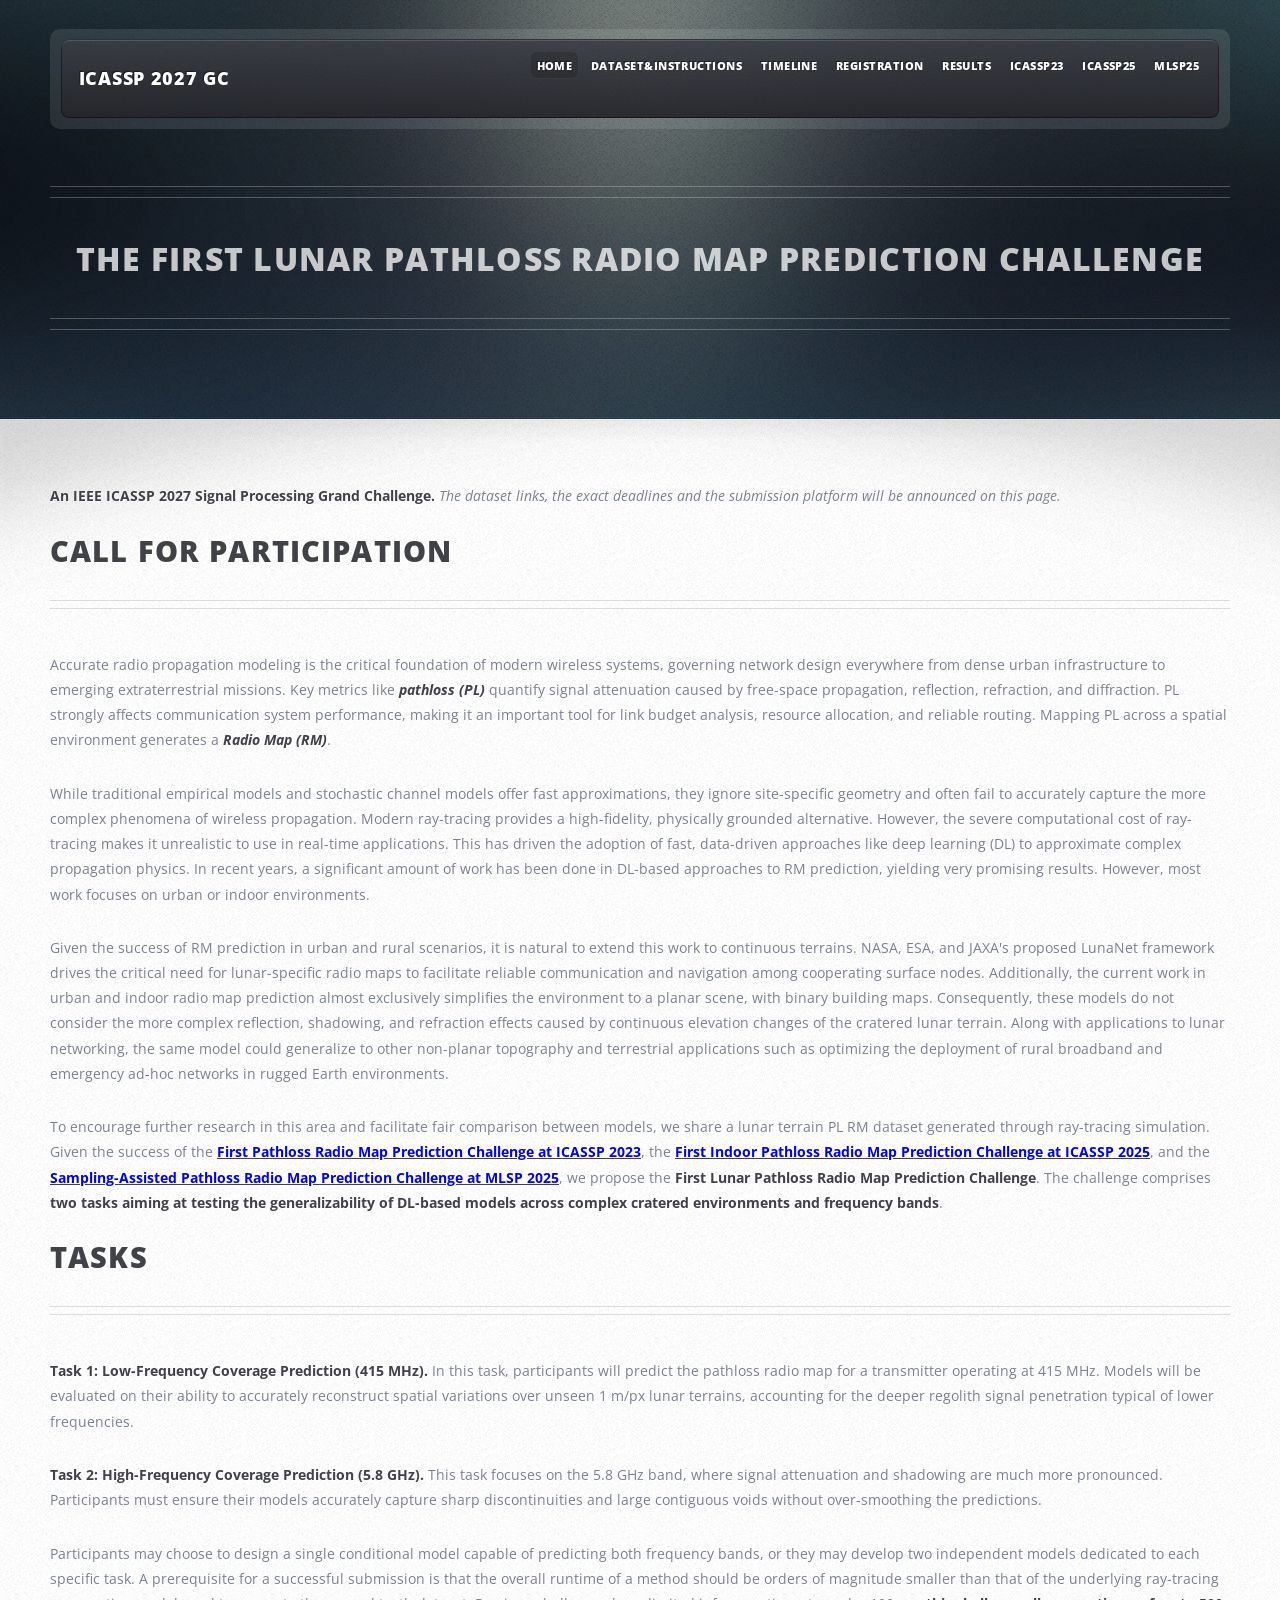
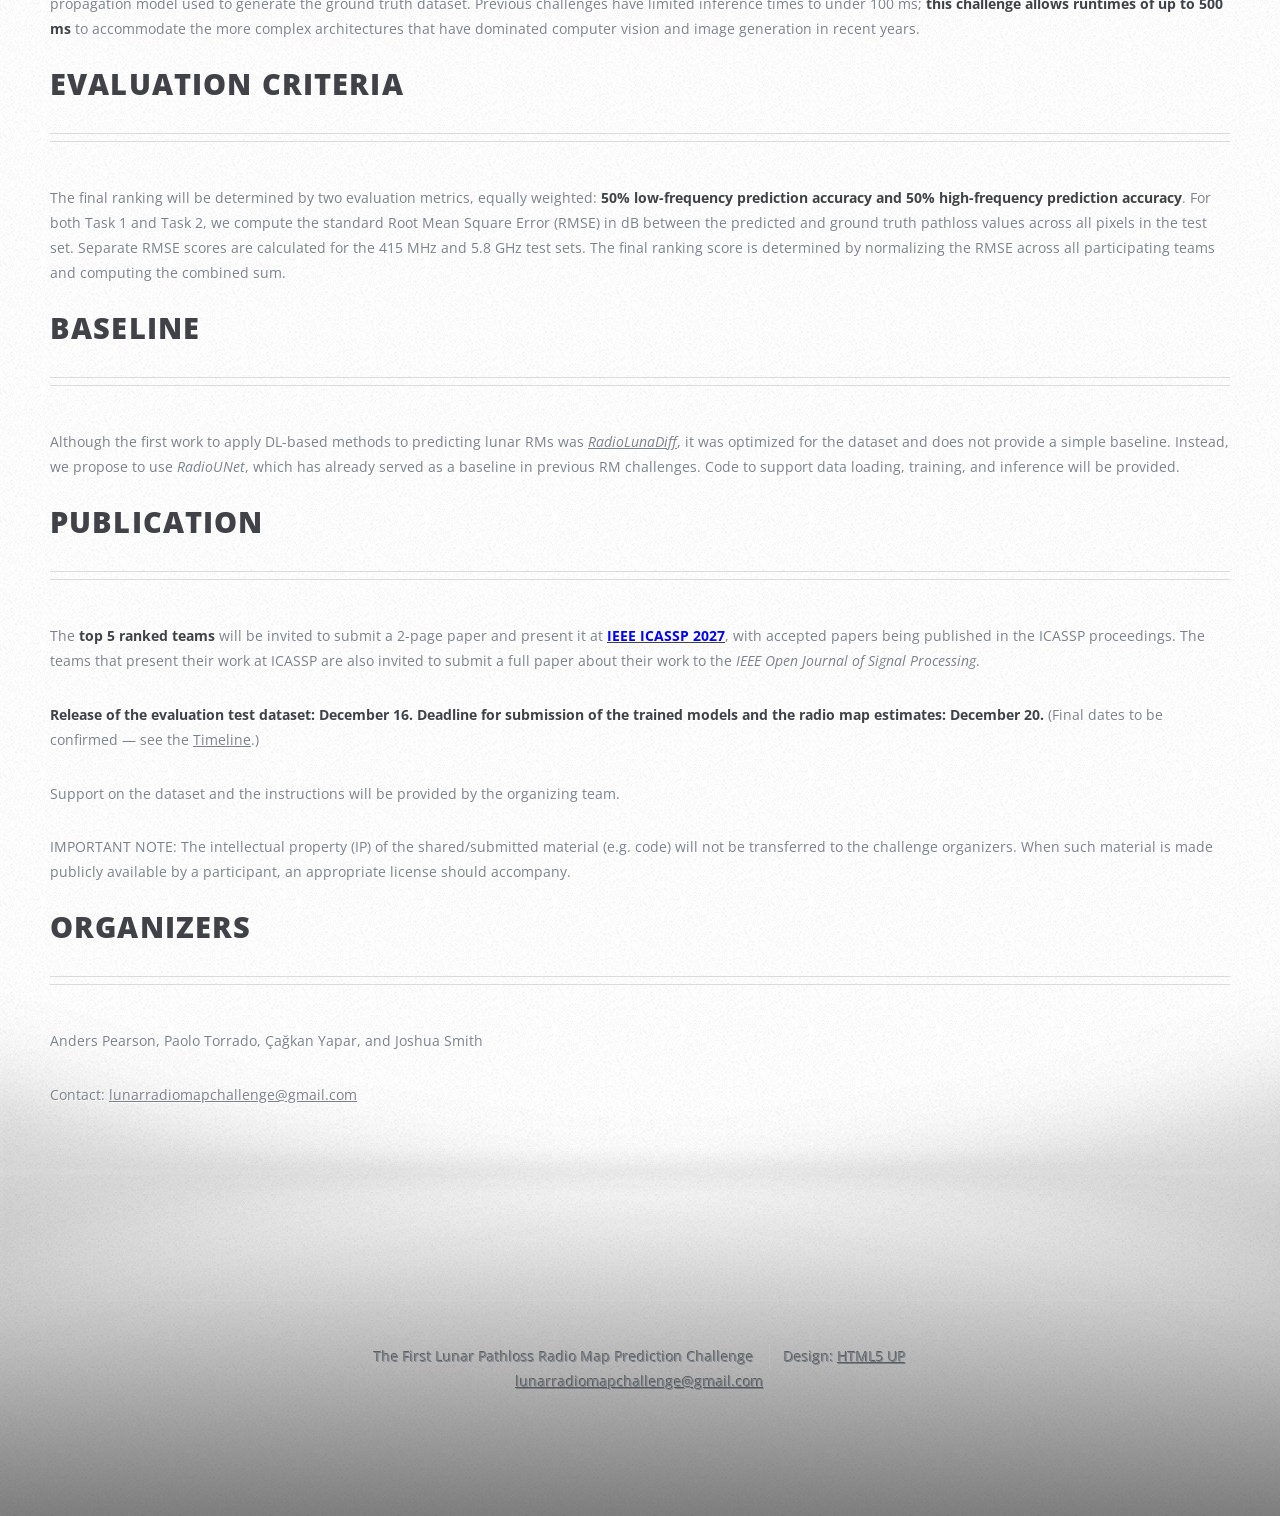
==== index.html @ e8995cb6 "fix header colision, update docs about pending acceptance status" ====
<!DOCTYPE HTML>
<!--
	ZeroFour by HTML5 UP
	html5up.net | @ajlkn
	Free for personal and commercial use under the CCA 3.0 license (html5up.net/license)
-->
<html>
	<head>
		<title>The First Lunar Pathloss Radio Map Prediction Challenge</title>
		<meta charset="utf-8" />
		<meta name="viewport" content="width=device-width, initial-scale=1, user-scalable=no" />
		<link rel="stylesheet" href="assets/css/main.css" />
	</head>
	<body class="no-sidebar is-preload">
		<div id="page-wrapper">

			<!-- Header Wrapper -->
				<div id="header-wrapper">
					<div class="container">

						<!-- Header -->
							<header id="header">
								<div class="inner">

									<!-- Logo -->
										<h1><a href="index.html" id="logo">ICASSP 2027 GC</a></h1>

									<!-- Nav -->
										<nav id="nav">
											<ul>
												<li class="current_page_item"><a href="index.html">Home</a></li>
												<li><a href="dataset.html">Dataset&Instructions</a></li>
												<li><a href="timeline.html">Timeline</a></li>
												<li><a href="registration.html">Registration</a></li>
												<li><a href="results.html">Results</a></li>
												<li><a href="https://radiomapchallenge.github.io/">ICASSP23</a></li>
												<li><a href="https://indoorradiomapchallenge.github.io/">ICASSP25</a></li>
												<li><a href="https://sapradiomapchallenge.github.io/">MLSP25</a></li>
											</ul>
										</nav>

								</div>
							</header>

                        <div id="banner">
								<h2><strong>The First Lunar Pathloss Radio Map Prediction Challenge</strong>
								<br />
                        </div>

					</div>
				</div>

			<!-- Main Wrapper -->
				<div id="main-wrapper">
					<div class="wrapper style1">
						<div class="inner">
							<div class="container">
								<div id="content">

									<!-- Content -->

										<article>

<p><strong>An IEEE ICASSP 2027 Signal Processing Grand Challenge.</strong>
<em>The dataset links, the exact deadlines and the submission platform will be announced on this page.</em></p>

<!-- <p><strong>Join our <a href="#"><font color="red">challenge Discord server</font></a> for announcements and Q&amp;A!</strong> (link coming soon)</p> -->

											<header class="first major">
												<h2>Call for Participation</h2>
											</header>

<p>Accurate radio propagation modeling is the critical foundation of modern wireless systems, governing network
design everywhere from dense urban infrastructure to emerging extraterrestrial missions. Key metrics like
<b><em>pathloss (PL)</em></b> quantify signal attenuation caused by free-space propagation, reflection, refraction, and
diffraction. PL strongly affects communication system performance, making it an important tool for link budget
analysis, resource allocation, and reliable routing. Mapping PL across a spatial environment generates a
<b><em>Radio Map (RM)</em></b>.</p>

<p>While traditional empirical models and stochastic channel models offer fast approximations, they ignore
site-specific geometry and often fail to accurately capture the more complex phenomena of wireless propagation.
Modern ray-tracing provides a high-fidelity, physically grounded alternative. However, the severe computational
cost of ray-tracing makes it unrealistic to use in real-time applications. This has driven the adoption of fast,
data-driven approaches like deep learning (DL) to approximate complex propagation physics. In recent years, a
significant amount of work has been done in DL-based approaches to RM prediction, yielding very promising
results. However, most work focuses on urban or indoor environments.</p>

<p>Given the success of RM prediction in urban and rural scenarios, it is natural to extend this work to continuous
terrains. NASA, ESA, and JAXA's proposed LunaNet framework drives the critical need for lunar-specific radio maps
to facilitate reliable communication and navigation among cooperating surface nodes. Additionally, the current work
in urban and indoor radio map prediction almost exclusively simplifies the environment to a planar scene, with binary
building maps. Consequently, these models do not consider the more complex reflection, shadowing, and refraction
effects caused by continuous elevation changes of the cratered lunar terrain. Along with applications to lunar
networking, the same model could generalize to other non-planar topography and terrestrial applications such as
optimizing the deployment of rural broadband and emergency ad-hoc networks in rugged Earth environments.</p>

<p>To encourage further research in this area and facilitate fair comparison between models, we share a lunar terrain
PL RM dataset generated through ray-tracing simulation. Given the success of the
<strong><a href="https://radiomapchallenge.github.io/"><font color="blue">First Pathloss Radio Map Prediction Challenge at ICASSP 2023</font></a></strong>, the
<strong><a href="https://indoorradiomapchallenge.github.io/"><font color="blue">First Indoor Pathloss Radio Map Prediction Challenge at ICASSP 2025</font></a></strong>, and the
<strong><a href="https://sapradiomapchallenge.github.io/"><font color="blue">Sampling-Assisted Pathloss Radio Map Prediction Challenge at MLSP 2025</font></a></strong>,
we propose the <b>First Lunar Pathloss Radio Map Prediction Challenge</b>. The challenge comprises
<b>two tasks aiming at testing the generalizability of DL-based models across complex cratered environments and
frequency bands</b>.</p>

											<header class="major">
												<h2>Tasks</h2>
											</header>

<p><b>Task 1: Low-Frequency Coverage Prediction (415 MHz).</b> In this task, participants will predict the pathloss radio map
for a transmitter operating at 415 MHz. Models will be evaluated on their ability to accurately reconstruct spatial
variations over unseen 1 m/px lunar terrains, accounting for the deeper regolith signal penetration typical of lower
frequencies.</p>

<p><b>Task 2: High-Frequency Coverage Prediction (5.8 GHz).</b> This task focuses on the 5.8 GHz band, where signal
attenuation and shadowing are much more pronounced. Participants must ensure their models accurately capture sharp
discontinuities and large contiguous voids without over-smoothing the predictions.</p>

<p>Participants may choose to design a single conditional model capable of predicting both frequency bands, or they may
develop two independent models dedicated to each specific task. A prerequisite for a successful submission is that the
overall runtime of a method should be orders of magnitude smaller than that of the underlying ray-tracing propagation
model used to generate the ground truth dataset. Previous challenges have limited inference times to under 100 ms;
<b>this challenge allows runtimes of up to 500 ms</b> to accommodate the more complex architectures that have dominated
computer vision and image generation in recent years.</p>

											<header class="major">
												<h2>Evaluation Criteria</h2>
											</header>

<p>The final ranking will be determined by two evaluation metrics, equally weighted: <b>50% low-frequency prediction
accuracy and 50% high-frequency prediction accuracy</b>. For both Task 1 and Task 2, we compute the standard Root Mean
Square Error (RMSE) in dB between the predicted and ground truth pathloss values across all pixels in the test set.
Separate RMSE scores are calculated for the 415 MHz and 5.8 GHz test sets. The final ranking score is determined by
normalizing the RMSE across all participating teams and computing the combined sum.</p>

											<header class="major">
												<h2>Baseline</h2>
											</header>

<p>Although the first work to apply DL-based methods to predicting lunar RMs was
<a href="https://radiolunadiff.github.io/"><em>RadioLunaDiff</em></a>, it was optimized for
the dataset and does not provide a simple baseline. Instead, we propose to use <em>RadioUNet</em>, which has already served as
a baseline in previous RM challenges. Code to support data loading, training, and inference will be provided.</p>

											<header class="major">
												<h2>Publication</h2>
											</header>

<p>The <b>top 5 ranked teams</b> will be invited to submit a 2-page paper and present it at
<strong><a href="https://2027.ieeeicassp.org/"><font color="blue">IEEE ICASSP 2027</font></a></strong>, with accepted papers being published in the
ICASSP proceedings. The teams that present their work at ICASSP are also invited to submit a full paper about their work
to the <em>IEEE Open Journal of Signal Processing</em>.</p>

<p><b>Release of the evaluation test dataset: December 16. Deadline for submission of the trained models and the radio map
estimates: December 20.</b> (Final dates to be confirmed &mdash; see the
<a href="timeline.html">Timeline</a>.)</p>

                                            <p>
                                            Support on the dataset and the instructions will be provided by the organizing team.</p>
                                            <p>
                                            IMPORTANT NOTE: The intellectual property (IP) of the shared/submitted material (e.g. code) will not be transferred to the
challenge organizers. When such material is made publicly available by a participant, an appropriate license should accompany.
                                            </p>

											<header class="major">
												<h2>Organizers</h2>
											</header>

<p>Anders Pearson, Paolo Torrado, &Ccedil;a&#287;kan Yapar, and Joshua Smith</p>

<p>Contact: <a href="mailto:lunarradiomapchallenge@gmail.com">lunarradiomapchallenge@gmail.com</a></p>

										</article>

								</div>
							</div>
						</div>
					</div>


			<!-- Footer Wrapper -->
				<div id="footer-wrapper">
					<footer id="footer" class="container">
						<div class="row">
							<div class="col-3 col-6-medium col-12-small">


							</div>
			<div class="col-12">
								<div id="copyright">
									<ul class="menu">
										<li>The First Lunar Pathloss Radio Map Prediction Challenge</li><li>Design: <a href="http://html5up.net">HTML5 UP</a></li>
									</ul>
                                    <dd><a href="mailto:lunarradiomapchallenge@gmail.com">lunarradiomapchallenge@gmail.com</a></dd>
								</div>
							</div>
						</div>
					</footer>
				</div>

		</div>

		<!-- Scripts -->
			<script src="assets/js/jquery.min.js"></script>
			<script src="assets/js/jquery.dropotron.min.js"></script>
			<script src="assets/js/browser.min.js"></script>
			<script src="assets/js/breakpoints.min.js"></script>
			<script src="assets/js/util.js"></script>
			<script src="assets/js/main.js"></script>

	</body>
</html>
---- assets/css/main.css ----
@import url("https://fonts.googleapis.com/css?family=Open+Sans:400,400italic,700,800");
@import url("fontawesome-all.min.css");

/*
	ZeroFour by HTML5 UP
	html5up.net | @ajlkn
	Free for personal and commercial use under the CCA 3.0 license (html5up.net/license)
*/

html, body, div, span, applet, object,
iframe, h1, h2, h3, h4, h5, h6, p, blockquote,
pre, a, abbr, acronym, address, big, cite,
code, del, dfn, em, img, ins, kbd, q, s, samp,
small, strike, strong, sub, sup, tt, var, b,
u, i, center, dl, dt, dd, ol, ul, li, fieldset,
form, label, legend, table, caption, tbody,
tfoot, thead, tr, th, td, article, aside,
canvas, details, embed, figure, figcaption,
footer, header, hgroup, menu, nav, output, ruby,
section, summary, time, mark, audio, video {
	margin: 0;
	padding: 0;
	border: 0;
	font-size: 100%;
	font: inherit;
	vertical-align: baseline;}

article, aside, details, figcaption, figure,
footer, header, hgroup, menu, nav, section {
	display: block;}

body {
	line-height: 1;
}

ol, ul {
	list-style: none;
}

blockquote, q {
	quotes: none;
}

	blockquote:before, blockquote:after, q:before, q:after {
		content: '';
		content: none;
	}

table {
	border-collapse: collapse;
	border-spacing: 0;
}

body {
	-webkit-text-size-adjust: none;
}

mark {
	background-color: transparent;
	color: inherit;
}

mark.red {
    color:#ff0000;
    background: none;
}

input::-moz-focus-inner {
	border: 0;
	padding: 0;
}

input, select, textarea {
	-moz-appearance: none;
	-webkit-appearance: none;
	-ms-appearance: none;
	appearance: none;
}

/* Basic */

	html {
		box-sizing: border-box;
	}

	*, *:before, *:after {
		box-sizing: inherit;
	}

	@-ms-viewport {
		width: device-width;
	}

	body {
		background: #303238 url("images/bg01.png");
	}

		body.is-preload * {
			-moz-transition: none !important;
			-webkit-transition: none !important;
			-ms-transition: none !important;
			transition: none !important;
			-moz-animation: none !important;
			-webkit-animation: none !important;
			-ms-animation: none !important;
			animation: none !important;
		}

	body, input, select, textarea {
		font-family: 'Open Sans', sans-serif;
		color: #7b818c;
		font-weight: 400;
		font-size: 11pt;
		line-height: 1.85em;
	}

	a {
		color: inherit;
		text-decoration: underline;
	}

		a:hover {
			text-decoration: none;
		}

	h1, h2, h3, h4, h5, h6 {
		text-transform: uppercase;
		font-weight: 800;
		letter-spacing: 0.04em;
		color: #404248;
		margin: 0 0 1em 0;
	}

	h1 a, h2 a, h3 a, h4 a, h5 a, h6 a {
		color: inherit;
		text-decoration: none;
		outline: 0;
	}

	h2 {
		font-size: 2em;
		margin: 0 0 1.5em 0;
		line-height: 1em;
	}

		h2.icon {
			line-height: 48px;
		}

			h2.icon:before {
				position: relative;
				top: 0.05em;
				margin-right: 0.5em;
				opacity: 0.25;
			}

	h3 {
		font-size: 1.35em;
		margin-top: 2em;
	}

	b, strong {
		color: #404248;
		font-weight: 700;
	}

	i, em {
		font-style: italic;
	}

	br.clear {
		clear: both;
	}

	sub {
		position: relative;
		top: 0.5em;
		font-size: 0.8em;
	}

	sup {
		position: relative;
		top: -0.5em;
		font-size: 0.8em;
	}

	hr {
		border: 0;
		border-top: solid 1px #ddd;
	}

	blockquote {
		border-left: solid 0.5em #ddd;
		padding: 1em 0 1em 2em;
		font-style: italic;
	}

	p, ul, ol, dl, table {
		margin-bottom: 2em;
	}

	.date {
		display: block;
		text-transform: uppercase;
		font-weight: 700;
		letter-spacing: 0.065em;
		font-size: 0.9em;
		color: #696969;
		margin: 0 0 0.25em 0;
	}

/* Container */

	.container {
		margin: 0 auto;
		max-width: calc(100% - 100px);
		width: 1200px;
	}

		@media screen and (max-width: 1280px) {

			.container {
				width: 100%;
			}

		}

		@media screen and (max-width: 980px) {

			.container {
				width: 100%;
			}

		}

		@media screen and (max-width: 736px) {

			.container {
				width: 100%;
				max-width: 100%;
			}

		}

/* Row */

	.row {
		display: flex;
		flex-wrap: wrap;
		box-sizing: border-box;
		align-items: stretch;
	}

		.row > * {
			box-sizing: border-box;
		}

		.row.gtr-uniform > * > :last-child {
			margin-bottom: 0;
		}

		.row.aln-left {
			justify-content: flex-start;
		}

		.row.aln-center {
			justify-content: center;
		}

		.row.aln-right {
			justify-content: flex-end;
		}

		.row.aln-top {
			align-items: flex-start;
		}

		.row.aln-middle {
			align-items: center;
		}

		.row.aln-bottom {
			align-items: flex-end;
		}

		.row > .imp {
			order: -1;
		}

		.row > .col-1 {
			width: 8.33333%;
		}

		.row > .off-1 {
			margin-left: 8.33333%;
		}

		.row > .col-2 {
			width: 16.66667%;
		}

		.row > .off-2 {
			margin-left: 16.66667%;
		}

		.row > .col-3 {
			width: 25%;
		}

		.row > .off-3 {
			margin-left: 25%;
		}

		.row > .col-4 {
			width: 33.33333%;
		}

		.row > .off-4 {
			margin-left: 33.33333%;
		}

		.row > .col-5 {
			width: 41.66667%;
		}

		.row > .off-5 {
			margin-left: 41.66667%;
		}

		.row > .col-6 {
			width: 50%;
		}

		.row > .off-6 {
			margin-left: 50%;
		}

		.row > .col-7 {
			width: 58.33333%;
		}

		.row > .off-7 {
			margin-left: 58.33333%;
		}

		.row > .col-8 {
			width: 66.66667%;
		}

		.row > .off-8 {
			margin-left: 66.66667%;
		}

		.row > .col-9 {
			width: 75%;
		}

		.row > .off-9 {
			margin-left: 75%;
		}

		.row > .col-10 {
			width: 83.33333%;
		}

		.row > .off-10 {
			margin-left: 83.33333%;
		}

		.row > .col-11 {
			width: 91.66667%;
		}

		.row > .off-11 {
			margin-left: 91.66667%;
		}

		.row > .col-12 {
			width: 100%;
		}

		.row > .off-12 {
			margin-left: 100%;
		}

		.row.gtr-0 {
			margin-top: 0px;
			margin-left: 0px;
		}

			.row.gtr-0 > * {
				padding: 0px 0 0 0px;
			}

			.row.gtr-0.gtr-uniform {
				margin-top: 0px;
			}

				.row.gtr-0.gtr-uniform > * {
					padding-top: 0px;
				}

		.row.gtr-25 {
			margin-top: -12.5px;
			margin-left: -12.5px;
		}

			.row.gtr-25 > * {
				padding: 12.5px 0 0 12.5px;
			}

			.row.gtr-25.gtr-uniform {
				margin-top: -12.5px;
			}

				.row.gtr-25.gtr-uniform > * {
					padding-top: 12.5px;
				}

		.row.gtr-50 {
			margin-top: -25px;
			margin-left: -25px;
		}

			.row.gtr-50 > * {
				padding: 25px 0 0 25px;
			}

			.row.gtr-50.gtr-uniform {
				margin-top: -25px;
			}

				.row.gtr-50.gtr-uniform > * {
					padding-top: 25px;
				}

		.row {
			margin-top: -50px;
			margin-left: -50px;
		}

			.row > * {
				padding: 50px 0 0 50px;
			}

			.row.gtr-uniform {
				margin-top: -50px;
			}

				.row.gtr-uniform > * {
					padding-top: 50px;
				}

		.row.gtr-150 {
			margin-top: -75px;
			margin-left: -75px;
		}

			.row.gtr-150 > * {
				padding: 75px 0 0 75px;
			}

			.row.gtr-150.gtr-uniform {
				margin-top: -75px;
			}

				.row.gtr-150.gtr-uniform > * {
					padding-top: 75px;
				}

		.row.gtr-200 {
			margin-top: -100px;
			margin-left: -100px;
		}

			.row.gtr-200 > * {
				padding: 100px 0 0 100px;
			}

			.row.gtr-200.gtr-uniform {
				margin-top: -100px;
			}

				.row.gtr-200.gtr-uniform > * {
					padding-top: 100px;
				}

		@media screen and (max-width: 1280px) {

			.row {
				display: flex;
				flex-wrap: wrap;
				box-sizing: border-box;
				align-items: stretch;
			}

				.row > * {
					box-sizing: border-box;
				}

				.row.gtr-uniform > * > :last-child {
					margin-bottom: 0;
				}

				.row.aln-left {
					justify-content: flex-start;
				}

				.row.aln-center {
					justify-content: center;
				}

				.row.aln-right {
					justify-content: flex-end;
				}

				.row.aln-top {
					align-items: flex-start;
				}

				.row.aln-middle {
					align-items: center;
				}

				.row.aln-bottom {
					align-items: flex-end;
				}

				.row > .imp-large {
					order: -1;
				}

				.row > .col-1-large {
					width: 8.33333%;
				}

				.row > .off-1-large {
					margin-left: 8.33333%;
				}

				.row > .col-2-large {
					width: 16.66667%;
				}

				.row > .off-2-large {
					margin-left: 16.66667%;
				}

				.row > .col-3-large {
					width: 25%;
				}

				.row > .off-3-large {
					margin-left: 25%;
				}

				.row > .col-4-large {
					width: 33.33333%;
				}

				.row > .off-4-large {
					margin-left: 33.33333%;
				}

				.row > .col-5-large {
					width: 41.66667%;
				}

				.row > .off-5-large {
					margin-left: 41.66667%;
				}

				.row > .col-6-large {
					width: 50%;
				}

				.row > .off-6-large {
					margin-left: 50%;
				}

				.row > .col-7-large {
					width: 58.33333%;
				}

				.row > .off-7-large {
					margin-left: 58.33333%;
				}

				.row > .col-8-large {
					width: 66.66667%;
				}

				.row > .off-8-large {
					margin-left: 66.66667%;
				}

				.row > .col-9-large {
					width: 75%;
				}

				.row > .off-9-large {
					margin-left: 75%;
				}

				.row > .col-10-large {
					width: 83.33333%;
				}

				.row > .off-10-large {
					margin-left: 83.33333%;
				}

				.row > .col-11-large {
					width: 91.66667%;
				}

				.row > .off-11-large {
					margin-left: 91.66667%;
				}

				.row > .col-12-large {
					width: 100%;
				}

				.row > .off-12-large {
					margin-left: 100%;
				}

				.row.gtr-0 {
					margin-top: 0px;
					margin-left: 0px;
				}

					.row.gtr-0 > * {
						padding: 0px 0 0 0px;
					}

					.row.gtr-0.gtr-uniform {
						margin-top: 0px;
					}

						.row.gtr-0.gtr-uniform > * {
							padding-top: 0px;
						}

				.row.gtr-25 {
					margin-top: -8.75px;
					margin-left: -8.75px;
				}

					.row.gtr-25 > * {
						padding: 8.75px 0 0 8.75px;
					}

					.row.gtr-25.gtr-uniform {
						margin-top: -8.75px;
					}

						.row.gtr-25.gtr-uniform > * {
							padding-top: 8.75px;
						}

				.row.gtr-50 {
					margin-top: -17.5px;
					margin-left: -17.5px;
				}

					.row.gtr-50 > * {
						padding: 17.5px 0 0 17.5px;
					}

					.row.gtr-50.gtr-uniform {
						margin-top: -17.5px;
					}

						.row.gtr-50.gtr-uniform > * {
							padding-top: 17.5px;
						}

				.row {
					margin-top: -35px;
					margin-left: -35px;
				}

					.row > * {
						padding: 35px 0 0 35px;
					}

					.row.gtr-uniform {
						margin-top: -35px;
					}

						.row.gtr-uniform > * {
							padding-top: 35px;
						}

				.row.gtr-150 {
					margin-top: -52.5px;
					margin-left: -52.5px;
				}

					.row.gtr-150 > * {
						padding: 52.5px 0 0 52.5px;
					}

					.row.gtr-150.gtr-uniform {
						margin-top: -52.5px;
					}

						.row.gtr-150.gtr-uniform > * {
							padding-top: 52.5px;
						}

				.row.gtr-200 {
					margin-top: -70px;
					margin-left: -70px;
				}

					.row.gtr-200 > * {
						padding: 70px 0 0 70px;
					}

					.row.gtr-200.gtr-uniform {
						margin-top: -70px;
					}

						.row.gtr-200.gtr-uniform > * {
							padding-top: 70px;
						}

		}

		@media screen and (max-width: 980px) {

			.row {
				display: flex;
				flex-wrap: wrap;
				box-sizing: border-box;
				align-items: stretch;
			}

				.row > * {
					box-sizing: border-box;
				}

				.row.gtr-uniform > * > :last-child {
					margin-bottom: 0;
				}

				.row.aln-left {
					justify-content: flex-start;
				}

				.row.aln-center {
					justify-content: center;
				}

				.row.aln-right {
					justify-content: flex-end;
				}

				.row.aln-top {
					align-items: flex-start;
				}

				.row.aln-middle {
					align-items: center;
				}

				.row.aln-bottom {
					align-items: flex-end;
				}

				.row > .imp-medium {
					order: -1;
				}

				.row > .col-1-medium {
					width: 8.33333%;
				}

				.row > .off-1-medium {
					margin-left: 8.33333%;
				}

				.row > .col-2-medium {
					width: 16.66667%;
				}

				.row > .off-2-medium {
					margin-left: 16.66667%;
				}

				.row > .col-3-medium {
					width: 25%;
				}

				.row > .off-3-medium {
					margin-left: 25%;
				}

				.row > .col-4-medium {
					width: 33.33333%;
				}

				.row > .off-4-medium {
					margin-left: 33.33333%;
				}

				.row > .col-5-medium {
					width: 41.66667%;
				}

				.row > .off-5-medium {
					margin-left: 41.66667%;
				}

				.row > .col-6-medium {
					width: 50%;
				}

				.row > .off-6-medium {
					margin-left: 50%;
				}

				.row > .col-7-medium {
					width: 58.33333%;
				}

				.row > .off-7-medium {
					margin-left: 58.33333%;
				}

				.row > .col-8-medium {
					width: 66.66667%;
				}

				.row > .off-8-medium {
					margin-left: 66.66667%;
				}

				.row > .col-9-medium {
					width: 75%;
				}

				.row > .off-9-medium {
					margin-left: 75%;
				}

				.row > .col-10-medium {
					width: 83.33333%;
				}

				.row > .off-10-medium {
					margin-left: 83.33333%;
				}

				.row > .col-11-medium {
					width: 91.66667%;
				}

				.row > .off-11-medium {
					margin-left: 91.66667%;
				}

				.row > .col-12-medium {
					width: 100%;
				}

				.row > .off-12-medium {
					margin-left: 100%;
				}

				.row.gtr-0 {
					margin-top: 0px;
					margin-left: 0px;
				}

					.row.gtr-0 > * {
						padding: 0px 0 0 0px;
					}

					.row.gtr-0.gtr-uniform {
						margin-top: 0px;
					}

						.row.gtr-0.gtr-uniform > * {
							padding-top: 0px;
						}

				.row.gtr-25 {
					margin-top: -12.5px;
					margin-left: -12.5px;
				}

					.row.gtr-25 > * {
						padding: 12.5px 0 0 12.5px;
					}

					.row.gtr-25.gtr-uniform {
						margin-top: -12.5px;
					}

						.row.gtr-25.gtr-uniform > * {
							padding-top: 12.5px;
						}

				.row.gtr-50 {
					margin-top: -25px;
					margin-left: -25px;
				}

					.row.gtr-50 > * {
						padding: 25px 0 0 25px;
					}

					.row.gtr-50.gtr-uniform {
						margin-top: -25px;
					}

						.row.gtr-50.gtr-uniform > * {
							padding-top: 25px;
						}

				.row {
					margin-top: -50px;
					margin-left: -50px;
				}

					.row > * {
						padding: 50px 0 0 50px;
					}

					.row.gtr-uniform {
						margin-top: -50px;
					}

						.row.gtr-uniform > * {
							padding-top: 50px;
						}

				.row.gtr-150 {
					margin-top: -75px;
					margin-left: -75px;
				}

					.row.gtr-150 > * {
						padding: 75px 0 0 75px;
					}

					.row.gtr-150.gtr-uniform {
						margin-top: -75px;
					}

						.row.gtr-150.gtr-uniform > * {
							padding-top: 75px;
						}

				.row.gtr-200 {
					margin-top: -100px;
					margin-left: -100px;
				}

					.row.gtr-200 > * {
						padding: 100px 0 0 100px;
					}

					.row.gtr-200.gtr-uniform {
						margin-top: -100px;
					}

						.row.gtr-200.gtr-uniform > * {
							padding-top: 100px;
						}

		}

		@media screen and (max-width: 736px) {

			.row {
				display: flex;
				flex-wrap: wrap;
				box-sizing: border-box;
				align-items: stretch;
			}

				.row > * {
					box-sizing: border-box;
				}

				.row.gtr-uniform > * > :last-child {
					margin-bottom: 0;
				}

				.row.aln-left {
					justify-content: flex-start;
				}

				.row.aln-center {
					justify-content: center;
				}

				.row.aln-right {
					justify-content: flex-end;
				}

				.row.aln-top {
					align-items: flex-start;
				}

				.row.aln-middle {
					align-items: center;
				}

				.row.aln-bottom {
					align-items: flex-end;
				}

				.row > .imp-small {
					order: -1;
				}

				.row > .col-1-small {
					width: 8.33333%;
				}

				.row > .off-1-small {
					margin-left: 8.33333%;
				}

				.row > .col-2-small {
					width: 16.66667%;
				}

				.row > .off-2-small {
					margin-left: 16.66667%;
				}

				.row > .col-3-small {
					width: 25%;
				}

				.row > .off-3-small {
					margin-left: 25%;
				}

				.row > .col-4-small {
					width: 33.33333%;
				}

				.row > .off-4-small {
					margin-left: 33.33333%;
				}

				.row > .col-5-small {
					width: 41.66667%;
				}

				.row > .off-5-small {
					margin-left: 41.66667%;
				}

				.row > .col-6-small {
					width: 50%;
				}

				.row > .off-6-small {
					margin-left: 50%;
				}

				.row > .col-7-small {
					width: 58.33333%;
				}

				.row > .off-7-small {
					margin-left: 58.33333%;
				}

				.row > .col-8-small {
					width: 66.66667%;
				}

				.row > .off-8-small {
					margin-left: 66.66667%;
				}

				.row > .col-9-small {
					width: 75%;
				}

				.row > .off-9-small {
					margin-left: 75%;
				}

				.row > .col-10-small {
					width: 83.33333%;
				}

				.row > .off-10-small {
					margin-left: 83.33333%;
				}

				.row > .col-11-small {
					width: 91.66667%;
				}

				.row > .off-11-small {
					margin-left: 91.66667%;
				}

				.row > .col-12-small {
					width: 100%;
				}

				.row > .off-12-small {
					margin-left: 100%;
				}

				.row.gtr-0 {
					margin-top: 0px;
					margin-left: 0px;
				}

					.row.gtr-0 > * {
						padding: 0px 0 0 0px;
					}

					.row.gtr-0.gtr-uniform {
						margin-top: 0px;
					}

						.row.gtr-0.gtr-uniform > * {
							padding-top: 0px;
						}

				.row.gtr-25 {
					margin-top: -2.5px;
					margin-left: -2.5px;
				}

					.row.gtr-25 > * {
						padding: 2.5px 0 0 2.5px;
					}

					.row.gtr-25.gtr-uniform {
						margin-top: -2.5px;
					}

						.row.gtr-25.gtr-uniform > * {
							padding-top: 2.5px;
						}

				.row.gtr-50 {
					margin-top: -5px;
					margin-left: -5px;
				}

					.row.gtr-50 > * {
						padding: 5px 0 0 5px;
					}

					.row.gtr-50.gtr-uniform {
						margin-top: -5px;
					}

						.row.gtr-50.gtr-uniform > * {
							padding-top: 5px;
						}

				.row {
					margin-top: -10px;
					margin-left: -10px;
				}

					.row > * {
						padding: 10px 0 0 10px;
					}

					.row.gtr-uniform {
						margin-top: -10px;
					}

						.row.gtr-uniform > * {
							padding-top: 10px;
						}

				.row.gtr-150 {
					margin-top: -15px;
					margin-left: -15px;
				}

					.row.gtr-150 > * {
						padding: 15px 0 0 15px;
					}

					.row.gtr-150.gtr-uniform {
						margin-top: -15px;
					}

						.row.gtr-150.gtr-uniform > * {
							padding-top: 15px;
						}

				.row.gtr-200 {
					margin-top: -20px;
					margin-left: -20px;
				}

					.row.gtr-200 > * {
						padding: 20px 0 0 20px;
					}

					.row.gtr-200.gtr-uniform {
						margin-top: -20px;
					}

						.row.gtr-200.gtr-uniform > * {
							padding-top: 20px;
						}

		}

/* Section/Article */

	section, article {
		margin-bottom: 5em;
	}

	section > :last-child,
	article > :last-child,
	section:last-child,
	article:last-child {
		margin-bottom: 0;
	}

	header {
		margin: 0 0 2em 0;
	}

		header h2, header h3 {
			margin: 0 0 0.25em 0;
		}

		header p {
			display: block;
			text-transform: uppercase;
			font-weight: 700;
			letter-spacing: 0.065em;
			font-size: 0.9em;
			color: #696969;
			margin: 0;
		}

			header p strong {
				color: #404248;
				font-weight: 800;
			}

	footer {
		margin: 2.5em 0 0 0;
	}

	header.major {
		border-bottom: solid 1px #dbdbdb;
		margin: 0 0 3em 0;
	}

		header.major:after {
			content: '';
			display: block;
			border-top: solid 1px #dbdbdb;
			height: 8px;
		}

		header.major h2, header.major h3 {
			margin: 0 0 1.2em 0;
		}

		header.major p {
			margin: 0 0 1.5em 0;
			position: relative;
			top: -1em;
		}

/* Forms */

	form label {
		display: block;
		text-transform: uppercase;
		font-weight: 800;
		letter-spacing: 0.04em;
		color: #404248;
		margin: 0 0 1em 0;
		font-size: 0.8em;
	}

	form input[type="text"],
	form input[type="email"],
	form input[type="password"],
	form select,
	form textarea {
		-webkit-appearance: none;
		display: block;
		width: 100%;
		border-radius: 8px;
		border: solid 1px #eee;
	}

	form input[type="text"]:focus,
	form input[type="email"]:focus,
	form input[type="password"]:focus,
	form select:focus,
	form textarea:focus {
		box-shadow: 0 0 2px 1px #4091bf;
	}

	form input[type="text"],
	form input[type="email"],
	form input[type="password"] {
		line-height: 3em;
		padding: 0 1em;
	}

	form select {
		line-height: 3em;
		padding: 0 1em;
	}

	form textarea {
		min-height: 9em;
		padding: 1em;
	}

	form ::-webkit-input-placeholder,
	form :-moz-placeholder,
	form ::-moz-placeholder,
	form :-ms-input-placeholder {
		color: #555 !important;
	}

	form ::-moz-focus-inner {
		border: 0;
	}

/* Tables */

	table {
		width: 100%;
	}

		table.default {
			width: 100%;
		}

			table.default tr {
				border-top: solid 1px #eee;
			}

				table.default tr:first-child {
					border-top: 0;
				}

			table.default td {
				padding: 0.5em 1em 0.5em 1em;
			}

			table.default th {
				text-align: left;
				padding: 0.5em 1em 0.5em 1em;
				text-transform: uppercase;
				font-weight: 800;
				letter-spacing: 0.04em;
				margin: 0 0 1em 0;
				font-size: 0.8em;
			}

			table.default thead {
				background: #404248;
				color: #fff;
			}

/* Image */

	.image {
		position: relative;
		display: inline-block;
	}

		.image img {
			display: block;
			width: 100%;
			border-radius: 8px;
		}

		.image:before {
			content: '';
			display: block;
			position: absolute;
			left: 0;
			top: 0;
			background: url("images/bg01.png");
			width: 100%;
			height: 100%;
			opacity: 0.75;
		}

		.image.fit {
			display: block;
			width: 100%;
		}

		.image.featured {
			display: block;
			width: 100%;
			margin: 0 0 2.5em 0;
		}

		.image.left {
			float: left;
			margin: 0 2em 2em 0;
		}

		.image.centered {
			display: block;
			margin: 0 0 2.5em 0;
		}

			.image.centered img {
				margin: 0 auto;
				width: auto;
			}

/* Button */

	input[type="button"],
	input[type="submit"],
	input[type="reset"],
	button,
	.button {
		background-image: -moz-linear-gradient(top, rgba(0, 0, 0, 0), rgba(0, 0, 0, 0.2)), url("images/bg02.png");
		background-image: -webkit-linear-gradient(top, rgba(0, 0, 0, 0), rgba(0, 0, 0, 0.2)), url("images/bg02.png");
		background-image: -ms-linear-gradient(top, rgba(0, 0, 0, 0), rgba(0, 0, 0, 0.2)), url("images/bg02.png");
		background-image: linear-gradient(top, rgba(0, 0, 0, 0), rgba(0, 0, 0, 0.2)), url("images/bg02.png");
		-moz-transition: background-color 0.2s ease-in-out;
		-webkit-transition: background-color 0.2s ease-in-out;
		-ms-transition: background-color 0.2s ease-in-out;
		transition: background-color 0.2s ease-in-out;
		-webkit-appearance: none;
		position: relative;
		display: inline-block;
		background-color: #4091bf;
		border-radius: 8px;
		box-shadow: inset 0px 0px 0px 1px rgba(0, 0, 0, 0.35), inset 0px 2px 1px 0px rgba(255, 255, 255, 0.35);
		text-shadow: -1px -1px 0 rgba(0, 0, 0, 0.5);
		color: #fff !important;
		text-decoration: none;
		text-transform: uppercase;
		font-weight: 800;
		font-size: 0.95em;
		letter-spacing: 0.075em;
		padding: 1em 2em;
		outline: 0;
		border: 0;
		white-space: nowrap;
		cursor: pointer;
	}

		input[type="button"].icon:before,
		input[type="submit"].icon:before,
		input[type="reset"].icon:before,
		button.icon:before,
		.button.icon:before {
			opacity: 0.5;
			margin-right: 0.5em;
			position: relative;
			top: 0.05em;
		}

		input[type="button"]:hover,
		input[type="submit"]:hover,
		input[type="reset"]:hover,
		button:hover,
		.button:hover {
			background-color: #50a1cf;
		}

		input[type="button"]:active,
		input[type="submit"]:active,
		input[type="reset"]:active,
		button:active,
		.button:active {
			background-color: #3081af;
		}

		input[type="button"].medium,
		input[type="submit"].medium,
		input[type="reset"].medium,
		button.medium,
		.button.medium {
			font-size: 1.25em;
			padding: 1em 2.25em;
		}

		input[type="button"].large,
		input[type="submit"].large,
		input[type="reset"].large,
		button.large,
		.button.large {
			font-size: 1.5em;
			padding: 1em 2.25em;
		}

		input[type="button"].alt,
		input[type="submit"].alt,
		input[type="reset"].alt,
		button.alt,
		.button.alt {
			background-color: #464a52;
		}

			input[type="button"].alt:hover,
			input[type="submit"].alt:hover,
			input[type="reset"].alt:hover,
			button.alt:hover,
			.button.alt:hover {
				background-color: #565a62;
			}

			input[type="button"].alt:active,
			input[type="submit"].alt:active,
			input[type="reset"].alt:active,
			button.alt:active,
			.button.alt:active {
				background-color: #363a42;
			}

/* List */

	dl.contact dt {
		display: block;
		text-transform: uppercase;
		font-weight: 700;
		letter-spacing: 0.065em;
		font-size: 0.9em;
		color: #696969;
		float: left;
		width: 6em;
	}

	dl.contact dd {
		margin: 0 0 1em 6em;
	}

	ul.default {
		list-style: disc;
		padding-left: 1em;
	}

		ul.default li {
			padding-left: 0.5em;
		}

	ul.actions li {
		display: inline-block;
		padding: 0 0 0 0.25em;
		margin: 0 0 0 0.25em;
	}

		ul.actions li:first-child {
			margin-left: 0;
			padding-left: 0;
		}

	ul.menu li {
		border-left: solid 1px #eee;
		display: inline-block;
		padding: 0 0 0 1em;
		margin: 0 0 0 1em;
	}

		ul.menu li:first-child {
			border-left: 0;
			margin-left: 0;
			padding-left: 0;
		}

	ul.divided li {
		border-top: solid 1px #eee;
		padding: 0.5em 0 0 0;
		margin: 0.5em 0 0 0;
	}

		ul.divided li:first-child {
			border-top: 0 !important;
			padding-top: 0 !important;
			margin-top: 0 !important;
		}

	ol.default {
		list-style: decimal;
		padding-left: 1.25em;
	}

		ol.default li {
			padding-left: 0.25em;
		}

/* Box */

	.box.excerpt {
		position: relative;
		overflow: hidden;
	}

		.box.excerpt header {
			margin: 0 0 1em 0;
		}

		.box.excerpt .image, .box.excerpt p {
			margin-bottom: 0;
		}

	.box.feature1 {
		text-align: center;
	}

		.box.feature1 header {
			margin-bottom: 3em;
		}

			.box.feature1 header.first h2 {
				font-size: 2.5em;
			}

			.box.feature1 header.first p {
				font-size: 1.2em;
			}

			.box.feature1 header.second {
				position: relative;
				display: inline-block;
				text-align: left;
				margin: 0 auto;
				white-space: nowrap;
				left: 24px;
			}

				.box.feature1 header.second p {
					line-height: 1em;
				}

				.box.feature1 header.second:before {
					font-size: 48px;
					position: absolute;
					right: 100%;
					margin-right: 18px;
					opacity: 0.5;
					bottom: -4px;
				}

	.box.feature2 {
		text-align: center;
	}

	.box.article-list article {
		border-bottom: solid 1px #dbdbdb;
		margin: 0 0 2.75em 0;
		padding: 0 0 2.75em 0;
	}

		.box.article-list article:last-child {
			border-bottom: 0;
			margin-bottom: 0;
			padding-bottom: 0;
		}

/* Icons */

	.icon {
		text-decoration: none;
		text-decoration: none;
	}

		.icon:before {
			-moz-osx-font-smoothing: grayscale;
			-webkit-font-smoothing: antialiased;
			display: inline-block;
			font-style: normal;
			font-variant: normal;
			text-rendering: auto;
			line-height: 1;
			text-transform: none !important;
			font-family: 'Font Awesome 5 Free';
			font-weight: 400;
		}

		.icon.solid:before {
			font-weight: 900;
		}

		.icon.brands:before {
			font-family: 'Font Awesome 5 Brands';
		}

		.icon > .label {
			display: none;
		}

/* Nav */

	#nav {
		position: relative;
		line-height: 1.5em;
		margin-left: auto;
		min-width: 0;
	}

		#nav > ul {
			display: flex;
			flex-wrap: wrap;
			align-items: center;
			justify-content: flex-end;
			row-gap: 0.25em;
		}

		#nav > ul > li {
			padding: 0 0.8em 0 0.8em;
			white-space: nowrap;
		}

			#nav > ul > li > a, #nav > ul > li > span {
				color: #fff;
				text-decoration: none;
				text-transform: uppercase;
				font-weight: 800;
				font-size: 0.95em;
				letter-spacing: 0.075em;
				padding: 0.5em 0.8em 0.5em 0.8em;
				border-radius: 6px;
				outline: 0;
			}

			#nav > ul > li.active > a,
			#nav > ul > li.current_page_item > a,
			#nav > ul > li.active > span,
			#nav > ul > li.current_page_item > span {
				background: rgba(0, 0, 0, 0.15);
				box-shadow: inset 1px 1px 0px 0px rgba(0, 0, 0, 0.025), 1px 1px 0px 0px rgba(255, 255, 255, 0.025);
			}

			#nav > ul > li:last-child {
				padding-right: 0;
			}

			#nav > ul > li > ul {
				display: none;
			}

	.dropotron {
		background-image: -moz-linear-gradient(top, rgba(0, 0, 0, 0.35), rgba(0, 0, 0, 0)), url("images/bg02.png");
		background-image: -webkit-linear-gradient(top, rgba(0, 0, 0, 0.35), rgba(0, 0, 0, 0)), url("images/bg02.png");
		background-image: -ms-linear-gradient(top, rgba(0, 0, 0, 0.35), rgba(0, 0, 0, 0)), url("images/bg02.png");
		background-image: linear-gradient(top, rgba(0, 0, 0, 0.35), rgba(0, 0, 0, 0)), url("images/bg02.png");
		position: relative;
		background-color: #3B3E45;
		background-color: rgba(59, 62, 69, 0.9);
		border-radius: 8px;
		box-shadow: inset 0px 0px 0px 1px rgba(0, 0, 0, 0.5), inset 0px 0px 0px 2px rgba(255, 255, 255, 0.075), inset 0px 2px 1px 0px rgba(255, 255, 255, 0.2), 0px 2px 14px 0px rgba(0, 0, 0, 0.4);
		text-shadow: -1px -1px 0 rgba(0, 0, 0, 0.5);
		padding: 1.5em;
		line-height: 2.5em;
		min-width: 15em;
	}

		.dropotron.level-0 {
			border-top-left-radius: 0;
			border-top-right-radius: 0;
			margin-top: -2px;
			box-shadow: inset 0px 0px 0px 1px rgba(0, 0, 0, 0.5), inset 0px 0px 0px 2px rgba(255, 255, 255, 0.075), 0px 2px 14px 0px rgba(0, 0, 0, 0.4);
		}

		.dropotron a, .dropotron span {
			color: #aaa;
			text-decoration: none;
			text-transform: uppercase;
			font-weight: 800;
			font-size: 0.8em;
			letter-spacing: 0.075em;
			outline: 0;
		}

		.dropotron li:hover > a, .dropotron li:hover > span {
			color: #fff;
		}

/* Banner */

	#banner {
		text-align: center;
		width: 940px;
		margin: 0 auto;
		overflow: hidden;
		padding: 9em 0 6em 0;
	}

		#banner h2 {
			border: solid 1px rgba(255, 255, 255, 0.25);
			border-left: 0;
			border-right: 0;
			color: #fff;
			color: rgba(255, 255, 255, 0.75);
			font-size: 2.35em;
			font-weight: 700;
			line-height: 1.3em;
			margin: 0 0 1.5em 0;
		}

			#banner h2 strong {
				font-weight: 800;
				color: inherit;
			}

			#banner h2:before {
				content: '';
				display: block;
				border-top: solid 1px;
				border-color: #888;
				border-color: rgba(255, 255, 255, 0.25);
				margin: 10px 0 1.25em 0;
			}

			#banner h2:after {
				content: '';
				display: block;
				border-bottom: solid 1px;
				border-color: #888;
				border-color: rgba(255, 255, 255, 0.25);
				margin: 1.25em 0 10px 0;
			}

		#banner p {
			text-transform: uppercase;
			color: #fff;
			color: rgba(255, 255, 255, 0.75);
			font-size: 1.5em;
			font-weight: 700;
			line-height: 1.3em;
			letter-spacing: 0.04em;
			float: left;
			text-align: right;
			width: 60%;
			line-height: 1.5em;
			margin: 0;
		}

/* Sidebar */

	#sidebar h2 {
		font-size: 1.5em;
	}

/* Wrappers */

	#header-wrapper {
		background: url("images/bg01.png"), url("../../images/header.jpg");
		background-position: top left, center center;
		background-size: auto, cover;
		padding: 3em 0;
	}

	#main-wrapper {
		background: #fff;
	}

	#footer-wrapper {
		background-image: -moz-linear-gradient(top, rgba(0, 0, 0, 0), rgba(0, 0, 0, 0.5)), url("images/bg03.png"), url("images/bg02.png");
		background-image: -webkit-linear-gradient(top, rgba(0, 0, 0, 0), rgba(0, 0, 0, 0.5)), url("images/bg03.png"), url("images/bg02.png");
		background-image: -ms-linear-gradient(top, rgba(0, 0, 0, 0), rgba(0, 0, 0, 0.5)), url("images/bg03.png"), url("images/bg02.png");
		background-image: linear-gradient(top, rgba(0, 0, 0, 0), rgba(0, 0, 0, 0.5)), url("images/bg03.png"), url("images/bg02.png");
		position: relative;
		background-repeat: repeat-x, no-repeat, repeat;
		background-size: 100% 100%, 100% 15em, auto auto;
		background-position: top left, top center, top left;
		padding: 7em 0 7em 0;
	}

	.wrapper {
		padding: 7em 0 7em 0;
	}

		.wrapper > .inner {
			position: relative;
			z-index: 2;
		}

		.wrapper.style1 {
			position: relative;
			text-shadow: 1px 1px 0 #fff;
			background-color: #fff;
			background-image: url("images/bg03.png"), url("images/bg04.png"), url("images/bg02.png");
			background-repeat: no-repeat, no-repeat, repeat;
			background-size: 100% 15em, 100% 15em, auto auto;
			background-position: top center, bottom center, top left;
		}

		.wrapper.style3 {
			position: relative;
			text-shadow: 1px 1px 0 #fff;
			background-color: #fff;
			background-image: url("images/bg03.png"), url("images/bg02.png");
			background-repeat: no-repeat, repeat;
			background-size: 100% 15em, auto auto;
			background-position: top center, top left;
		}

/* Header */

	#header {
		position: relative;
		border-radius: 10px;
		background: rgba(255, 255, 255, 0.1);
		padding: 0.75em;
		margin-bottom: 0;
	}

		#header .inner {
			background-image: -moz-linear-gradient(top, rgba(0, 0, 0, 0), rgba(0, 0, 0, 0.35)), url("images/bg02.png");
			background-image: -webkit-linear-gradient(top, rgba(0, 0, 0, 0), rgba(0, 0, 0, 0.35)), url("images/bg02.png");
			background-image: -ms-linear-gradient(top, rgba(0, 0, 0, 0), rgba(0, 0, 0, 0.35)), url("images/bg02.png");
			background-image: linear-gradient(top, rgba(0, 0, 0, 0), rgba(0, 0, 0, 0.35)), url("images/bg02.png");
			position: relative;
			display: flex;
			flex-wrap: wrap;
			align-items: center;
			justify-content: space-between;
			gap: 0.5em 1.5em;
			padding: 0.5em 2em 0.5em 1.75em;
			min-height: 5.5em;
			background-color: #3B3E45;
			background-color: rgba(59, 62, 69, 0.9);
			border-radius: 8px;
			box-shadow: inset 0px 0px 0px 1px rgba(0, 0, 0, 0.45), inset 0px 2px 1px 0px rgba(255, 255, 255, 0.15);
			text-shadow: -1px -1px 0 rgba(0, 0, 0, 0.5);
		}

		#header h1 {
			position: relative;
			flex: 0 0 auto;
			margin: 0;
			font-size: 1.5em;
			color: #fff;
			white-space: nowrap;
		}

/* Footer */

	#footer {
		margin-bottom: 0;
		text-shadow: -1px -1px 0 rgba(0, 0, 0, 0.5);
		position: relative;
		z-index: 2;
	}

		#footer h2 {
			font-size: 1.35em;
			color: #fff;
		}

		#footer strong {
			color: #fff;
		}

		#footer a {
			color: #acb2bf;
		}

		#footer .button.alt {
			box-shadow: inset 0px 0px 0px 1px rgba(0, 0, 0, 0.75), inset 0px 2px 1px 0px rgba(255, 255, 255, 0.25);
		}

		#footer ul.divided li, #footer ul.menu li {
			border-color: #444;
			border-color: rgba(255, 255, 255, 0.075);
		}

		#footer ul.divided li a {
			text-decoration: none;
		}

		#footer ul.menu {
			margin: 0;
		}

		#footer dl.contact dt {
			color: #ddd;
		}

	#copyright {
		border-top: solid 1px;
		border-color: #444;
		border-color: rgba(255, 255, 255, 0.075);
		text-align: center;
		margin-top: 2em;
		padding: 3em 0 4em 0;
		color: inherit;
	}

		#copyright a {
			color: inherit;
		}

/* Large */

	@media screen and (max-width: 1280px) {

		/* Basic */

			body {
				line-height: 1.75em;
				font-size: 10.75pt;
			}

			input, select, textarea {
				line-height: 1.75em;
				font-size: 10.75pt;
			}

		/* Wrappers */

			#header-wrapper {
				padding: 2em 0;
			}

			body.homepage #header-wrapper {
				height: auto;
			}

			#footer-wrapper {
				padding: 4.5em 0 4.5em 0;
			}

			.wrapper {
				padding: 4.5em 0 4.5em 0;
			}

		/* Header */

			#header .inner {
				padding: 0 1em 0 1.25em;
				gap: 0.75em;
			}

			#header h1 {
				font-size: 1.25em;
			}

		/* Nav */

			#nav > ul > li {
				padding: 0 0.25em 0 0.25em;
			}

				#nav > ul > li > a, #nav > ul > li > span {
					font-size: 0.8em;
					letter-spacing: 0.04em;
					padding: 0.5em 0.5em 0.5em 0.5em;
				}

		/* Banner */

			#banner {
				width: 100%;
				padding: 4em 0 2em 0;
			}

				#banner h2 {
					font-size: 2.2em;
					line-height: 1.3em;
					margin: 0 0 1em 0;
				}

				#banner p {
					font-size: 1.25em;
					line-height: 1.75em;
					letter-spacing: 0.04em;
					float: none;
					text-align: center;
					width: 100%;
					margin: 0 0 2em 0;
				}

	}

/* Medium */

	#navPanel, #titleBar {
		display: none;
	}

	@media screen and (max-width: 980px) {

		/* Basic */

			html, body {
				overflow-x: hidden;
			}

		/* Box */

			.box.feature2 section {
				margin: 1em 0;
			}

		/* Nav */

			#page-wrapper {
				-moz-backface-visibility: hidden;
				-webkit-backface-visibility: hidden;
				-ms-backface-visibility: hidden;
				backface-visibility: hidden;
				-moz-transition: -moz-transform 0.5s ease;
				-webkit-transition: -webkit-transform 0.5s ease;
				-ms-transition: -ms-transform 0.5s ease;
				transition: transform 0.5s ease;
				padding-bottom: 1px;
			}

			#titleBar {
				-moz-backface-visibility: hidden;
				-webkit-backface-visibility: hidden;
				-ms-backface-visibility: hidden;
				backface-visibility: hidden;
				background-image: -moz-linear-gradient(top, rgba(0, 0, 0, 0), rgba(0, 0, 0, 0.35)), url("images/bg02.png");
				background-image: -webkit-linear-gradient(top, rgba(0, 0, 0, 0), rgba(0, 0, 0, 0.35)), url("images/bg02.png");
				background-image: -ms-linear-gradient(top, rgba(0, 0, 0, 0), rgba(0, 0, 0, 0.35)), url("images/bg02.png");
				background-image: linear-gradient(top, rgba(0, 0, 0, 0), rgba(0, 0, 0, 0.35)), url("images/bg02.png");
				-moz-transition: -moz-transform 0.5s ease;
				-webkit-transition: -webkit-transform 0.5s ease;
				-ms-transition: -ms-transform 0.5s ease;
				transition: transform 0.5s ease;
				background-color: rgba(59, 62, 69, 0.9);
				box-shadow: inset 0px 0px 0px 1px rgba(0, 0, 0, 0.5), inset 0px 0px 0px 2px rgba(255, 255, 255, 0.075), 0px 1px 6px 0px rgba(0, 0, 0, 0.35);
				display: block;
				height: 44px;
				left: 0;
				position: fixed;
				text-shadow: -1px -1px 0 black;
				top: 0;
				width: 100%;
				z-index: 10001;
			}

				#titleBar .title {
					display: block;
					text-transform: uppercase;
					font-weight: 800;
					letter-spacing: 0.04em;
					color: #fff;
					line-height: 44px;
					text-align: center;
				}

				#titleBar .toggle {
					text-decoration: none;
					position: absolute;
					left: 0;
					top: 0;
					width: 60px;
					height: 44px;
					opacity: 0.25;
				}

					#titleBar .toggle:before {
						-moz-osx-font-smoothing: grayscale;
						-webkit-font-smoothing: antialiased;
						display: inline-block;
						font-style: normal;
						font-variant: normal;
						text-rendering: auto;
						line-height: 1;
						text-transform: none !important;
						font-family: 'Font Awesome 5 Free';
						font-weight: 900;
					}

					#titleBar .toggle:before {
						display: inline-block;
						text-decoration: none;
						font-size: 18px;
						width: 44px;
						height: 44px;
						line-height: 44px;
						text-align: center;
						color: #fff;
						content: '\f0c9';
					}

					#titleBar .toggle:active {
						opacity: 0.5;
					}

			#navPanel {
				-moz-backface-visibility: hidden;
				-webkit-backface-visibility: hidden;
				-ms-backface-visibility: hidden;
				backface-visibility: hidden;
				background-image: -moz-linear-gradient(rgba(0, 0, 0, 0), rgba(0, 0, 0, 0.35)), url("images/bg01.png");
				background-image: -webkit-linear-gradient(rgba(0, 0, 0, 0), rgba(0, 0, 0, 0.35)), url("images/bg01.png");
				background-image: -ms-linear-gradient(rgba(0, 0, 0, 0), rgba(0, 0, 0, 0.35)), url("images/bg01.png");
				background-image: linear-gradient(rgba(0, 0, 0, 0), rgba(0, 0, 0, 0.35)), url("images/bg01.png");
				-moz-transform: translateX(-275px);
				-webkit-transform: translateX(-275px);
				-ms-transform: translateX(-275px);
				transform: translateX(-275px);
				-moz-transition: -moz-transform 0.5s ease;
				-webkit-transition: -webkit-transform 0.5s ease;
				-ms-transition: -ms-transform 0.5s ease;
				transition: transform 0.5s ease;
				background-color: #303238;
				box-shadow: inset -1px 0px 0px 0px rgba(0, 0, 0, 0.5), inset -2px 0px 0px rgba(255, 255, 255, 0.15), inset -2px 0px 10px 0px rgba(0, 0, 0, 0.35);
				display: block;
				height: 100%;
				left: 0;
				overflow-y: auto;
				position: fixed;
				top: 0;
				width: 275px;
				z-index: 10002;
			}

				#navPanel .link {
					display: block;
					color: #aaa;
					text-decoration: none;
					height: 44px;
					line-height: 44px;
					border-top: solid 1px rgba(255, 255, 255, 0.05);
					border-bottom: solid 1px rgba(0, 0, 0, 0.15);
					padding: 0 1em 0 1em;
					text-transform: uppercase;
					font-weight: 700;
					font-size: 0.95em;
					letter-spacing: 0.075em;
				}

					#navPanel .link:first-child {
						border-top: 0;
					}

					#navPanel .link:last-child {
						border-bottom: 0;
					}

				#navPanel .indent-1 {
					display: inline-block;
					width: 1em;
				}

				#navPanel .indent-2 {
					display: inline-block;
					width: 2em;
				}

				#navPanel .indent-3 {
					display: inline-block;
					width: 3em;
				}

				#navPanel .indent-4 {
					display: inline-block;
					width: 4em;
				}

				#navPanel .indent-5 {
					display: inline-block;
					width: 5em;
				}

				#navPanel .depth-0 {
					color: #fff;
				}

			body.navPanel-visible #page-wrapper {
				-moz-transform: translateX(275px);
				-webkit-transform: translateX(275px);
				-ms-transform: translateX(275px);
				transform: translateX(275px);
			}

			body.navPanel-visible #titleBar {
				-moz-transform: translateX(275px);
				-webkit-transform: translateX(275px);
				-ms-transform: translateX(275px);
				transform: translateX(275px);
			}

			body.navPanel-visible #navPanel {
				-moz-transform: translateX(0);
				-webkit-transform: translateX(0);
				-ms-transform: translateX(0);
				transform: translateX(0);
			}

		/* Header */

			#header, #nav {
				display: none;
			}

		/* Wrappers */

			#header-wrapper {
				display: none;
			}

			.homepage #header-wrapper {
				display: block;
				padding-top: 44px;
			}

			#main-wrapper {
				padding-top: 44px;
			}

			.homepage #main-wrapper {
				padding-top: 0;
			}

		/* Banner */

			#banner {
				padding: 8em 0 4em 0;
			}

				#banner br {
					display: none;
				}

		/* Sidebar */

			#sidebar {
				margin-top: 1em;
			}

	}

/* Small */

	@media screen and (max-width: 736px) {

		/* Basic */

			body, input, select, textarea {
				line-height: 1.75em;
				font-size: 10pt;
				letter-spacing: 0;
			}

			h2, h3, h4, h5, h6 {
				font-size: 13pt !important;
			}

			h2 {
				line-height: 1.5em;
			}

		/* Section/Article */

			section, article {
				margin-bottom: 3em;
			}

		/* Image */

			.image.left {
				width: 25%;
			}

		/* Button */

			.button {
				width: 100%;
				font-size: 1.1em;
				text-align: center;
				padding: 1em 0 1em 0;
				border-radius: 8px;
			}

		/* List */

			ul.menu li {
				display: block;
				border: 0 !important;
				padding: 0 !important;
				margin: 0 !important;
			}

			ul.actions li {
				display: block;
				padding: 0;
				margin: 1em 0 0 0;
			}

				ul.actions li:first-child {
					margin-top: 0;
				}

		/* Box */

			.box.excerpt .image-left {
				margin-right: 0;
			}

			.box.excerpt header {
				margin-left: 32%;
			}

			.box.excerpt p {
				clear: both;
			}

			.box.feature1 section {
				margin-bottom: 2em !important;
			}

			.box.spotlight {
				margin-top: 2em;
			}

		/* Wrappers */

			#header-wrapper {
				background-position: 35% 50%;
			}

			#footer-wrapper {
				padding: 3em 20px 3em 20px;
			}

				#footer-wrapper section, #footer-wrapper article {
					margin-bottom: 3em !important;
				}

			.wrapper {
				padding: 3em 20px 3em 20px;
			}

		/* Banner */

			#banner {
				padding: 40px 20px 40px 20px;
			}

				#banner h2 {
					font-size: 18pt !important;
				}

		/* Sidebar */

			#sidebar {
				margin-top: 2em;
			}

		/* Footer */

			#copyright {
				margin-top: 0;
				padding: 3em 0 1em 0;
			}

	}
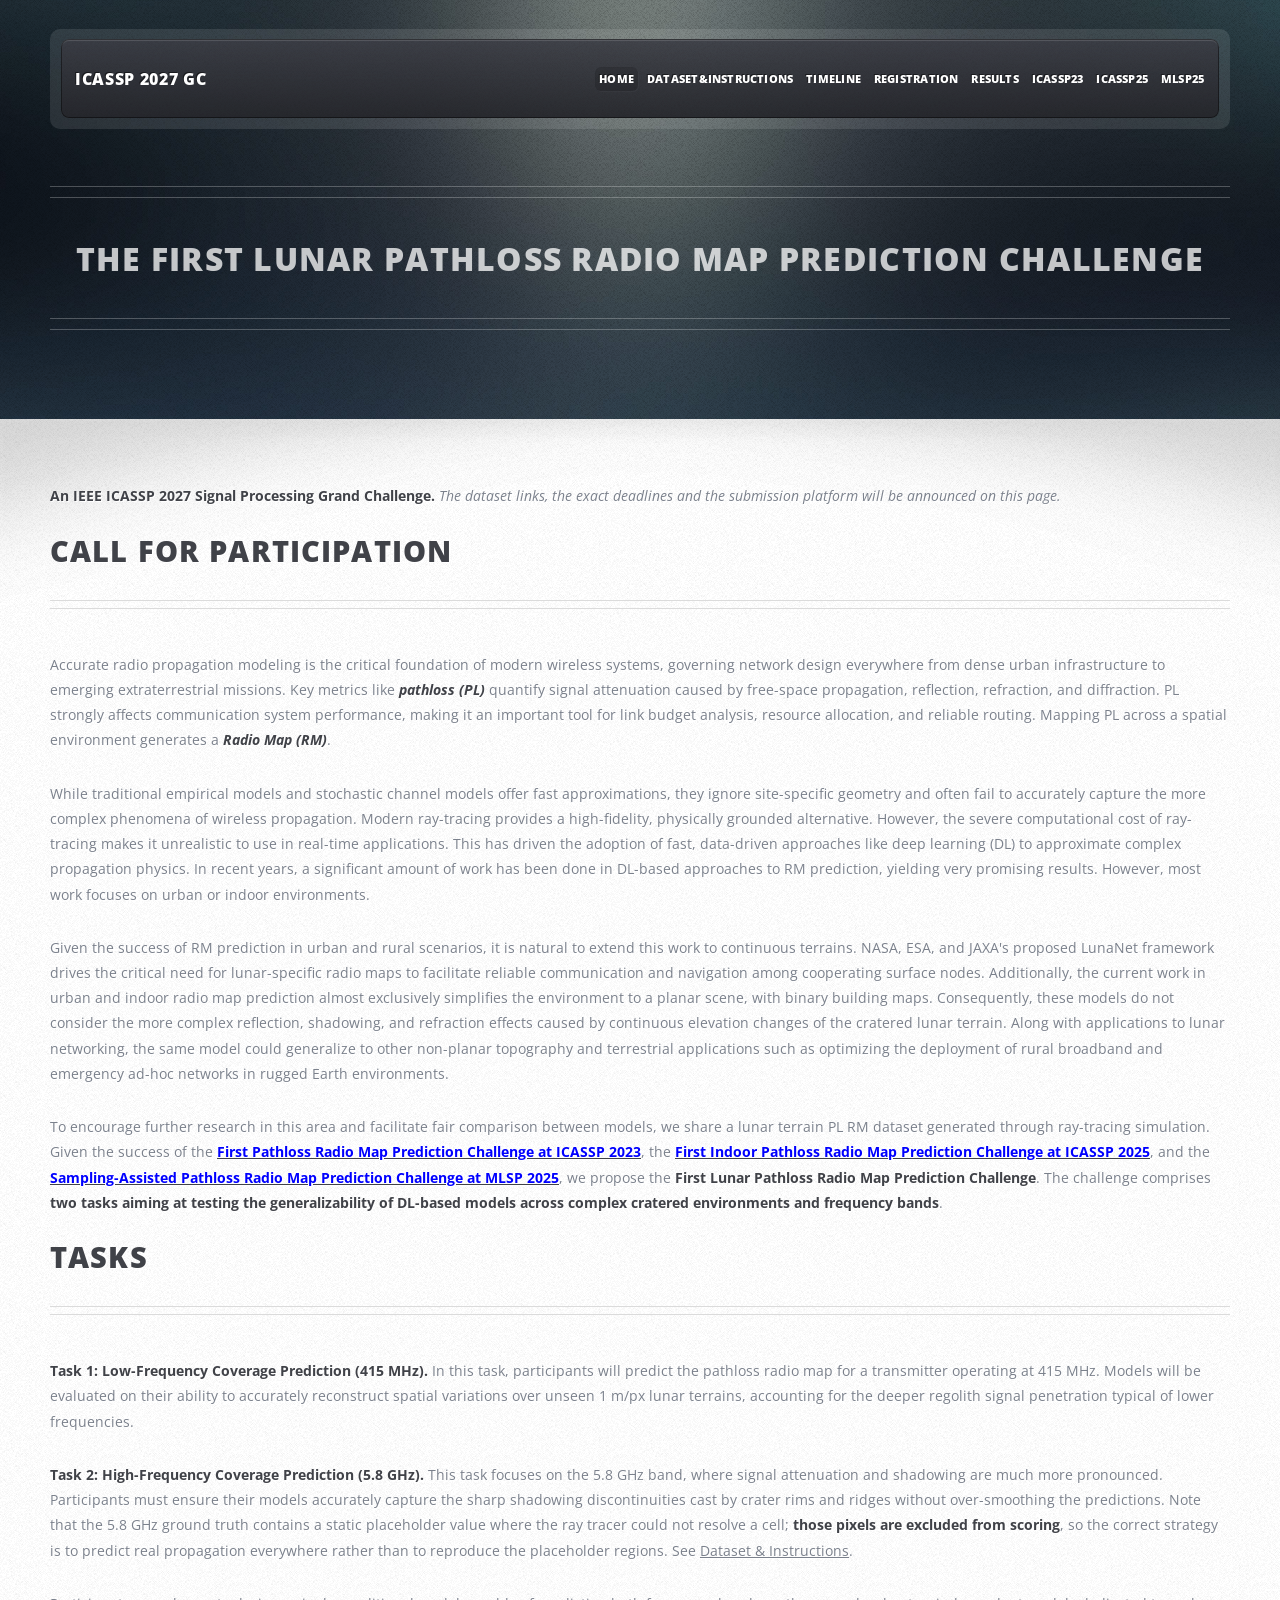
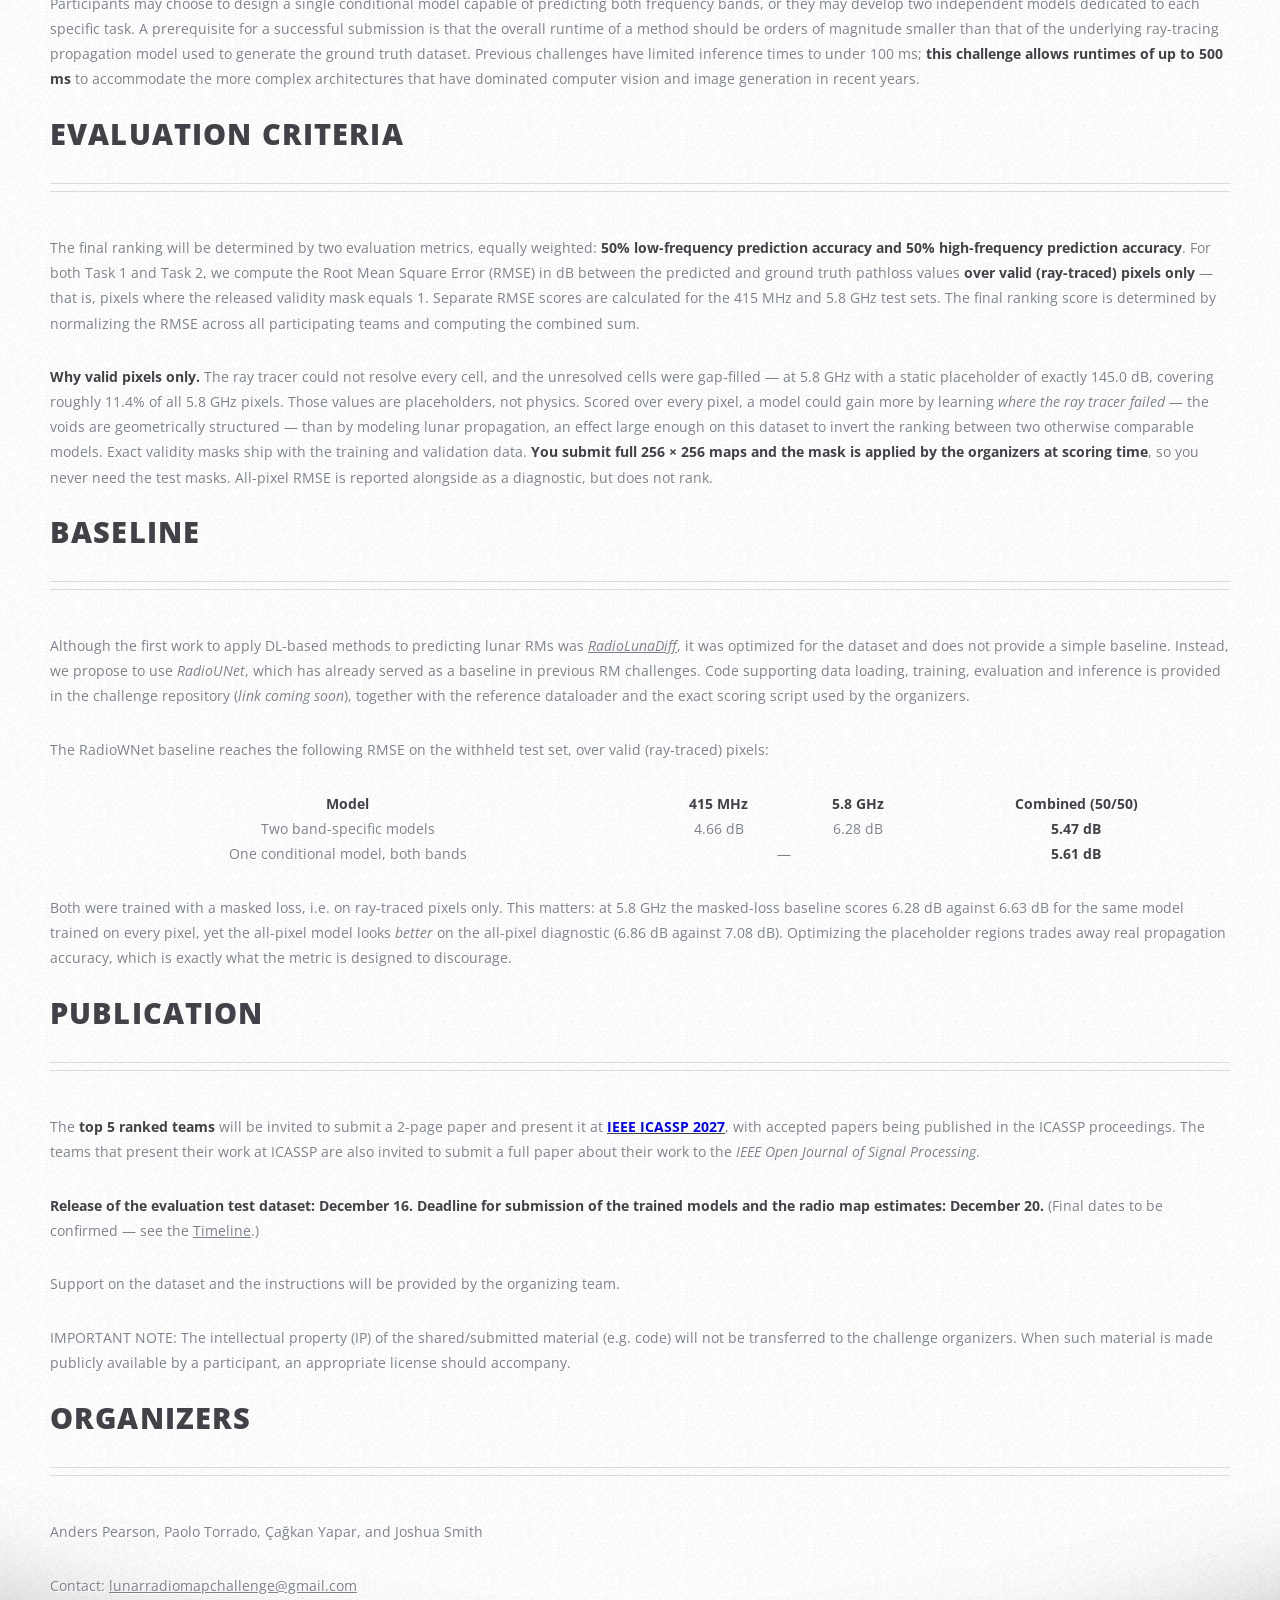
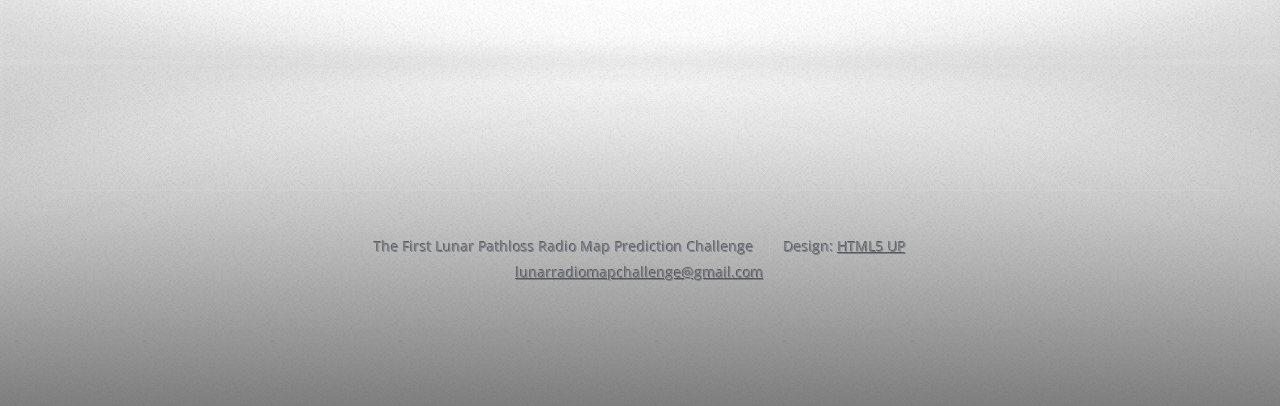
==== commit 2ac0a824: "Update docs to reflect mask target" ====
--- a/index.html
+++ b/index.html
@@ -113,8 +113,11 @@
 frequencies.</p>
 
 <p><b>Task 2: High-Frequency Coverage Prediction (5.8 GHz).</b> This task focuses on the 5.8 GHz band, where signal
-attenuation and shadowing are much more pronounced. Participants must ensure their models accurately capture sharp
-discontinuities and large contiguous voids without over-smoothing the predictions.</p>
+attenuation and shadowing are much more pronounced. Participants must ensure their models accurately capture the sharp
+shadowing discontinuities cast by crater rims and ridges without over-smoothing the predictions. Note that the 5.8 GHz
+ground truth contains a static placeholder value where the ray tracer could not resolve a cell; <b>those pixels are
+excluded from scoring</b>, so the correct strategy is to predict real propagation everywhere rather than to reproduce
+the placeholder regions. See <a href="dataset.html">Dataset &amp; Instructions</a>.</p>
 
 <p>Participants may choose to design a single conditional model capable of predicting both frequency bands, or they may
 develop two independent models dedicated to each specific task. A prerequisite for a successful submission is that the
@@ -128,10 +131,20 @@
 											</header>
 
 <p>The final ranking will be determined by two evaluation metrics, equally weighted: <b>50% low-frequency prediction
-accuracy and 50% high-frequency prediction accuracy</b>. For both Task 1 and Task 2, we compute the standard Root Mean
-Square Error (RMSE) in dB between the predicted and ground truth pathloss values across all pixels in the test set.
-Separate RMSE scores are calculated for the 415 MHz and 5.8 GHz test sets. The final ranking score is determined by
-normalizing the RMSE across all participating teams and computing the combined sum.</p>
+accuracy and 50% high-frequency prediction accuracy</b>. For both Task 1 and Task 2, we compute the Root Mean Square
+Error (RMSE) in dB between the predicted and ground truth pathloss values <b>over valid (ray-traced) pixels only</b>
+&mdash; that is, pixels where the released validity mask equals 1. Separate RMSE scores are calculated for the 415 MHz
+and 5.8 GHz test sets. The final ranking score is determined by normalizing the RMSE across all participating teams and
+computing the combined sum.</p>
+
+<p><b>Why valid pixels only.</b> The ray tracer could not resolve every cell, and the unresolved cells were gap-filled
+&mdash; at 5.8 GHz with a static placeholder of exactly 145.0 dB, covering roughly 11.4% of all 5.8 GHz pixels. Those
+values are placeholders, not physics. Scored over every pixel, a model could gain more by learning <em>where the ray
+tracer failed</em> &mdash; the voids are geometrically structured &mdash; than by modeling lunar propagation, an effect
+large enough on this dataset to invert the ranking between two otherwise comparable models. Exact validity masks ship
+with the training and validation data. <b>You submit full 256 &times; 256 maps and the mask is applied by the organizers
+at scoring time</b>, so you never need the test masks. All-pixel RMSE is reported alongside as a diagnostic, but does
+not rank.</p>
 
 											<header class="major">
 												<h2>Baseline</h2>
@@ -140,7 +153,36 @@
 <p>Although the first work to apply DL-based methods to predicting lunar RMs was
 <a href="https://radiolunadiff.github.io/"><em>RadioLunaDiff</em></a>, it was optimized for
 the dataset and does not provide a simple baseline. Instead, we propose to use <em>RadioUNet</em>, which has already served as
-a baseline in previous RM challenges. Code to support data loading, training, and inference will be provided.</p>
+a baseline in previous RM challenges. Code supporting data loading, training, evaluation and inference is provided in the
+challenge repository (<em>link coming soon</em>), together with the reference dataloader and the exact scoring script used
+by the organizers.</p>
+
+<p>The RadioWNet baseline reaches the following RMSE on the withheld test set, over valid (ray-traced) pixels:</p>
+
+<table align="center">
+  <tr>
+    <td align="center"><b>Model</b></td>
+    <td align="center"><b>415 MHz</b></td>
+    <td align="center"><b>5.8 GHz</b></td>
+    <td align="center"><b>Combined (50/50)</b></td>
+  </tr>
+  <tr>
+    <td align="center">Two band-specific models</td>
+    <td align="center">4.66 dB</td>
+    <td align="center">6.28 dB</td>
+    <td align="center"><b>5.47 dB</b></td>
+  </tr>
+  <tr>
+    <td align="center">One conditional model, both bands</td>
+    <td align="center" colspan="2">&mdash;</td>
+    <td align="center"><b>5.61 dB</b></td>
+  </tr>
+</table>
+
+<p>Both were trained with a masked loss, i.e. on ray-traced pixels only. This matters: at 5.8 GHz the masked-loss
+baseline scores 6.28 dB against 6.63 dB for the same model trained on every pixel, yet the all-pixel model looks
+<em>better</em> on the all-pixel diagnostic (6.86 dB against 7.08 dB). Optimizing the placeholder regions trades away
+real propagation accuracy, which is exactly what the metric is designed to discourage.</p>
 
 											<header class="major">
 												<h2>Publication</h2>
--- a/assets/css/main.css
+++ b/assets/css/main.css
@@ -1721,10 +1721,11 @@
 			align-items: center;
 			justify-content: flex-end;
 			row-gap: 0.25em;
+			margin: 0;
 		}
 
 		#nav > ul > li {
-			padding: 0 0.8em 0 0.8em;
+			padding: 0 0.4em 0 0.4em;
 			white-space: nowrap;
 		}
 
@@ -1733,9 +1734,9 @@
 				text-decoration: none;
 				text-transform: uppercase;
 				font-weight: 800;
-				font-size: 0.95em;
-				letter-spacing: 0.075em;
-				padding: 0.5em 0.8em 0.5em 0.8em;
+				font-size: 0.85em;
+				letter-spacing: 0.05em;
+				padding: 0.5em 0.6em 0.5em 0.6em;
 				border-radius: 6px;
 				outline: 0;
 			}
@@ -1933,8 +1934,8 @@
 			flex-wrap: wrap;
 			align-items: center;
 			justify-content: space-between;
-			gap: 0.5em 1.5em;
-			padding: 0.5em 2em 0.5em 1.75em;
+			gap: 0.5em 1em;
+			padding: 0.5em 1.5em 0.5em 1.5em;
 			min-height: 5.5em;
 			background-color: #3B3E45;
 			background-color: rgba(59, 62, 69, 0.9);
@@ -1947,7 +1948,7 @@
 			position: relative;
 			flex: 0 0 auto;
 			margin: 0;
-			font-size: 1.5em;
+			font-size: 1.35em;
 			color: #fff;
 			white-space: nowrap;
 		}
@@ -2046,24 +2047,24 @@
 		/* Header */
 
 			#header .inner {
-				padding: 0 1em 0 1.25em;
-				gap: 0.75em;
+				padding: 0.5em 0.75em 0.5em 1em;
+				gap: 0.5em 0.75em;
 			}
 
 			#header h1 {
-				font-size: 1.25em;
+				font-size: 1.15em;
 			}
 
 		/* Nav */
 
 			#nav > ul > li {
-				padding: 0 0.25em 0 0.25em;
+				padding: 0 0.15em 0 0.15em;
 			}
 
 				#nav > ul > li > a, #nav > ul > li > span {
-					font-size: 0.8em;
-					letter-spacing: 0.04em;
-					padding: 0.5em 0.5em 0.5em 0.5em;
+					font-size: 0.75em;
+					letter-spacing: 0.02em;
+					padding: 0.5em 0.4em 0.5em 0.4em;
 				}
 
 		/* Banner */
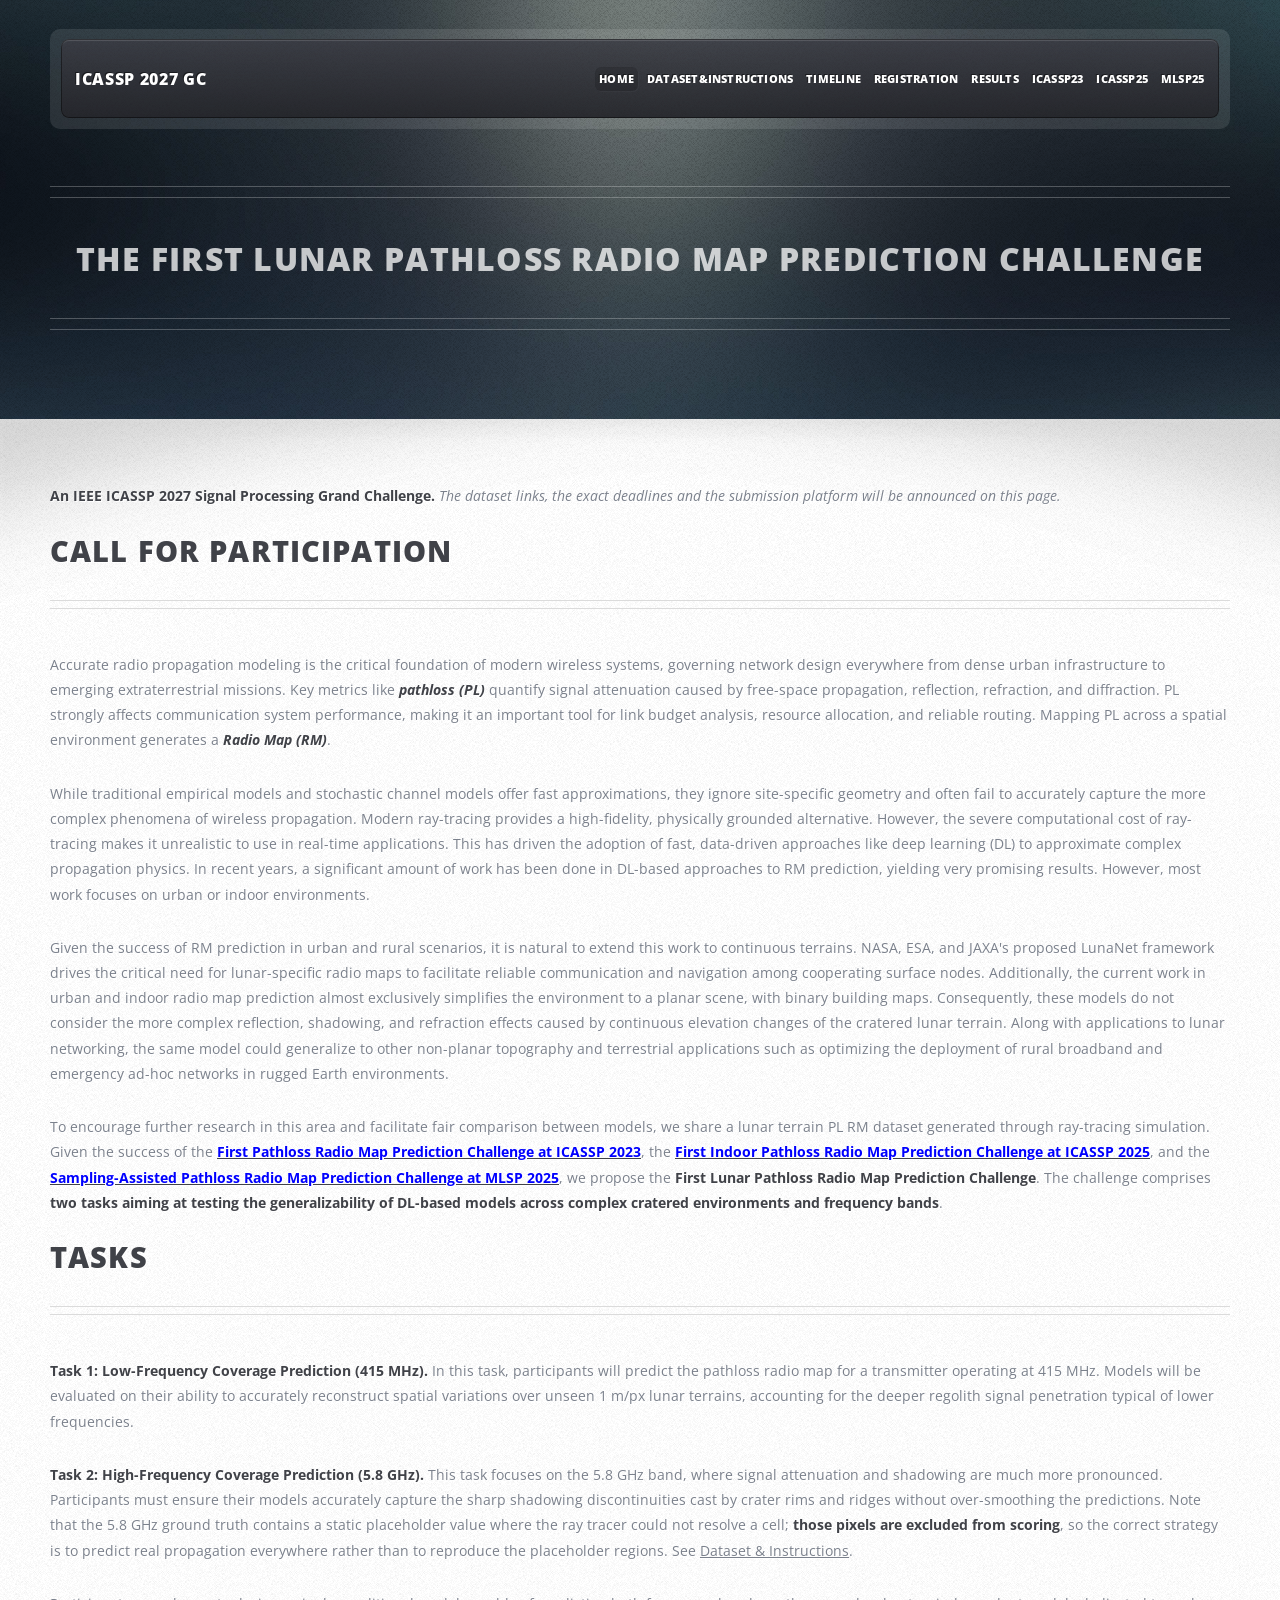
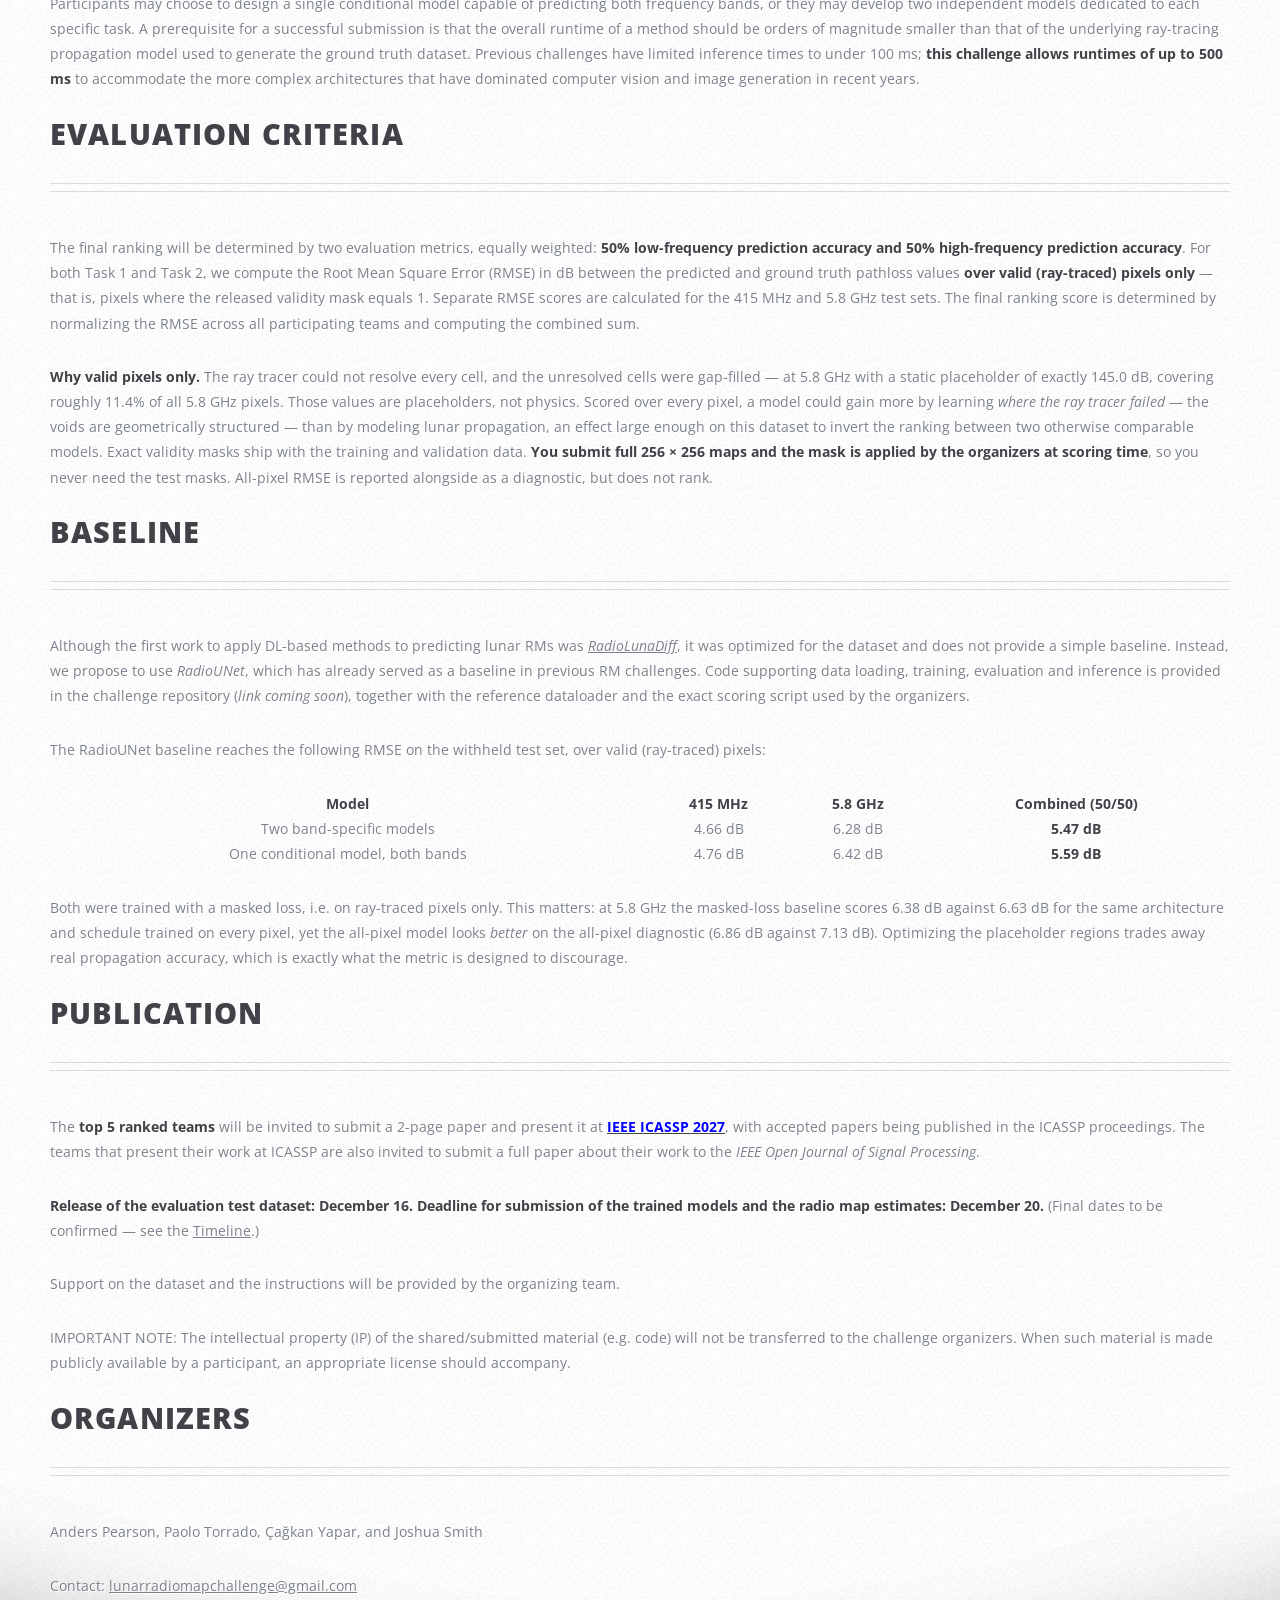
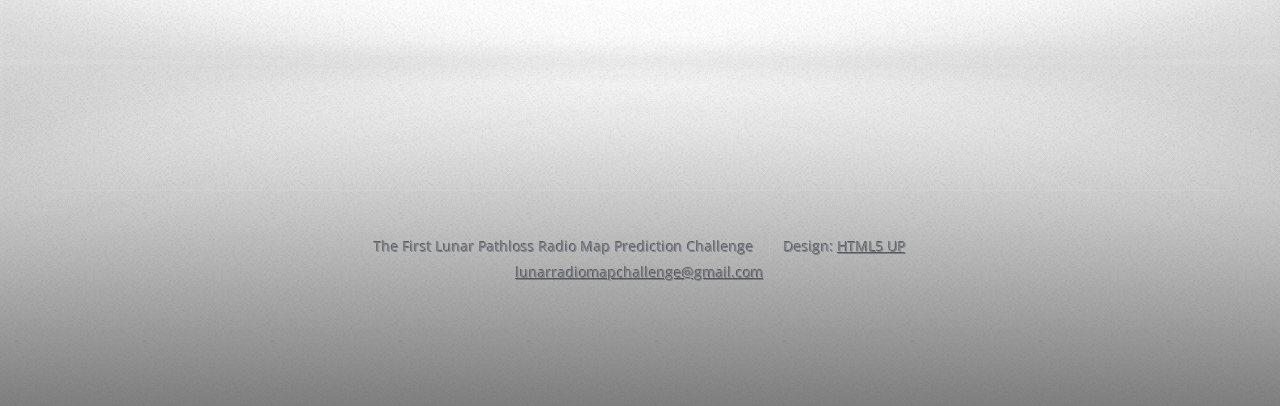
==== commit 8c3c1463: "fix baseline rep" ====
--- a/index.html
+++ b/index.html
@@ -157,7 +157,7 @@
 challenge repository (<em>link coming soon</em>), together with the reference dataloader and the exact scoring script used
 by the organizers.</p>
 
-<p>The RadioWNet baseline reaches the following RMSE on the withheld test set, over valid (ray-traced) pixels:</p>
+<p>The RadioUNet baseline reaches the following RMSE on the withheld test set, over valid (ray-traced) pixels:</p>
 
 <table align="center">
   <tr>
@@ -174,14 +174,15 @@
   </tr>
   <tr>
     <td align="center">One conditional model, both bands</td>
-    <td align="center" colspan="2">&mdash;</td>
-    <td align="center"><b>5.61 dB</b></td>
+    <td align="center">4.76 dB</td>
+    <td align="center">6.42 dB</td>
+    <td align="center"><b>5.59 dB</b></td>
   </tr>
 </table>
 
 <p>Both were trained with a masked loss, i.e. on ray-traced pixels only. This matters: at 5.8 GHz the masked-loss
-baseline scores 6.28 dB against 6.63 dB for the same model trained on every pixel, yet the all-pixel model looks
-<em>better</em> on the all-pixel diagnostic (6.86 dB against 7.08 dB). Optimizing the placeholder regions trades away
+baseline scores 6.38 dB against 6.63 dB for the same architecture and schedule trained on every pixel, yet the
+all-pixel model looks <em>better</em> on the all-pixel diagnostic (6.86 dB against 7.13 dB). Optimizing the placeholder regions trades away
 real propagation accuracy, which is exactly what the metric is designed to discourage.</p>
 
 											<header class="major">
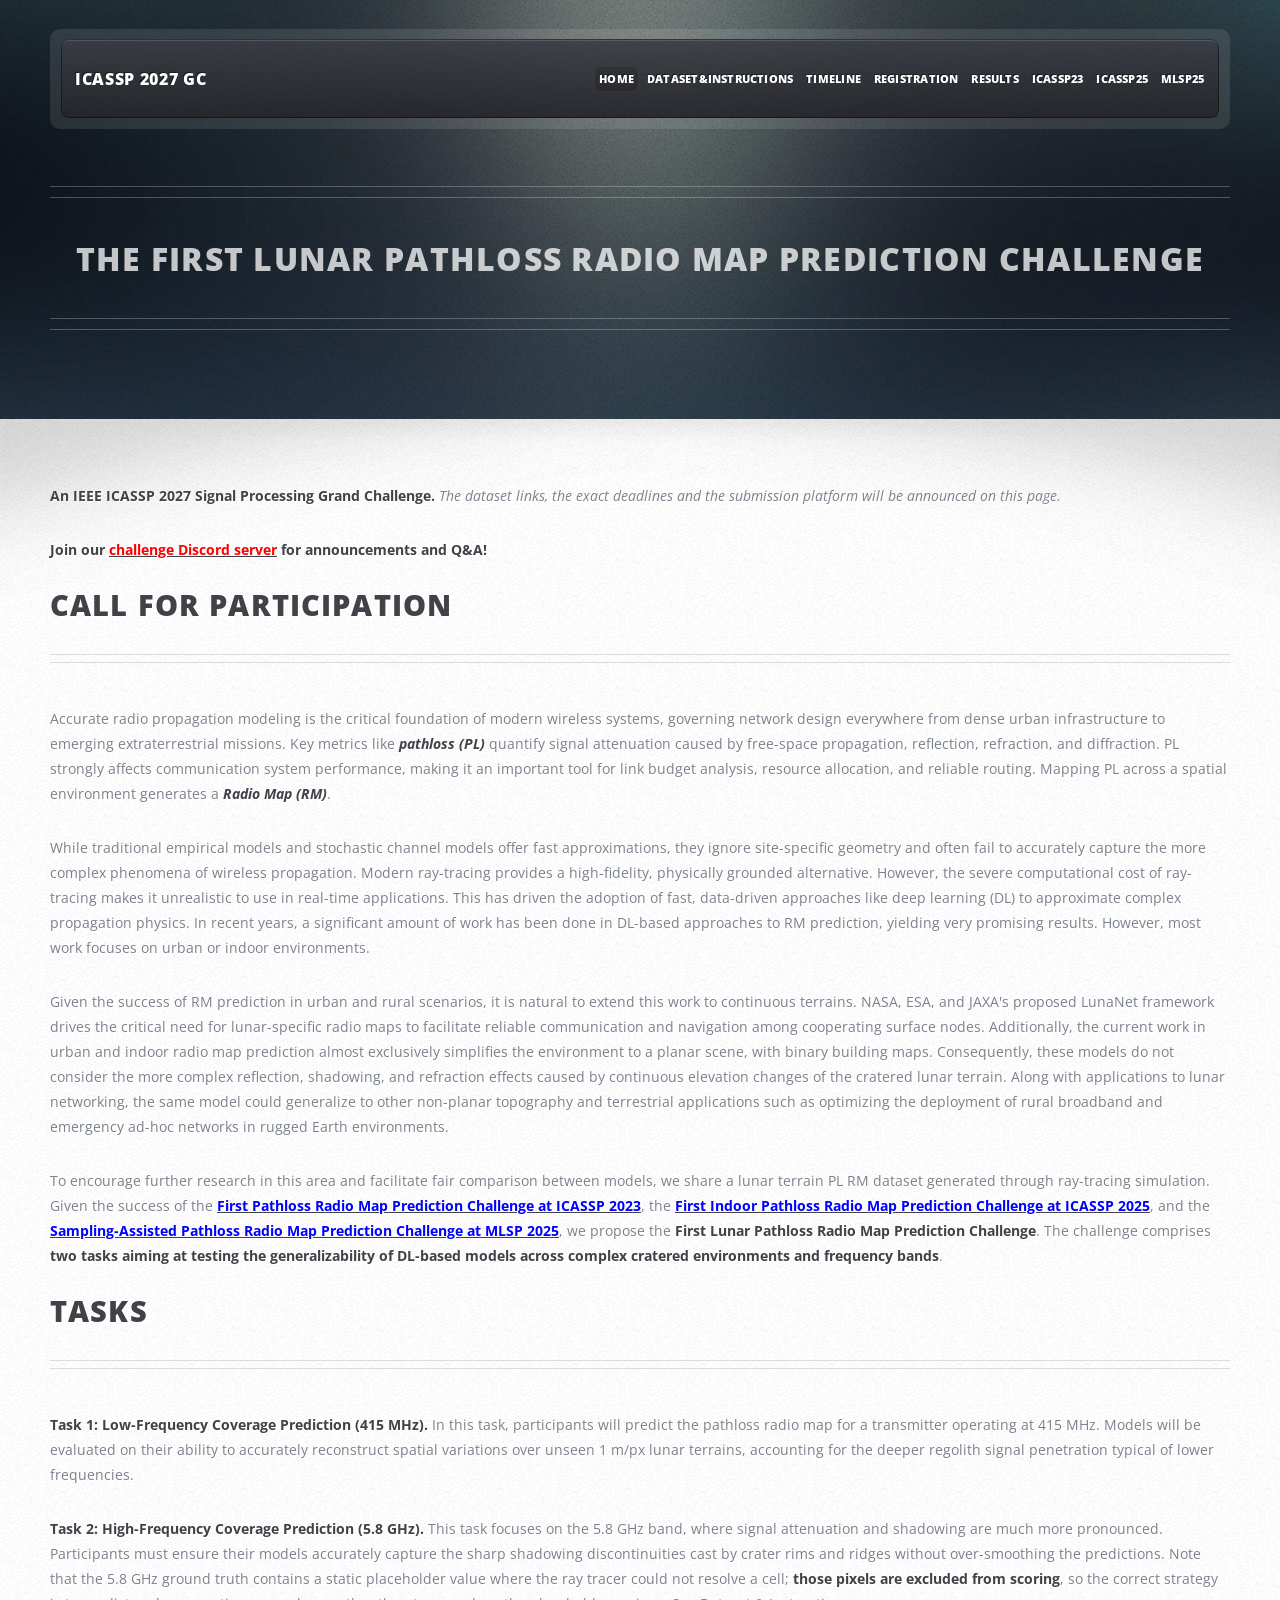
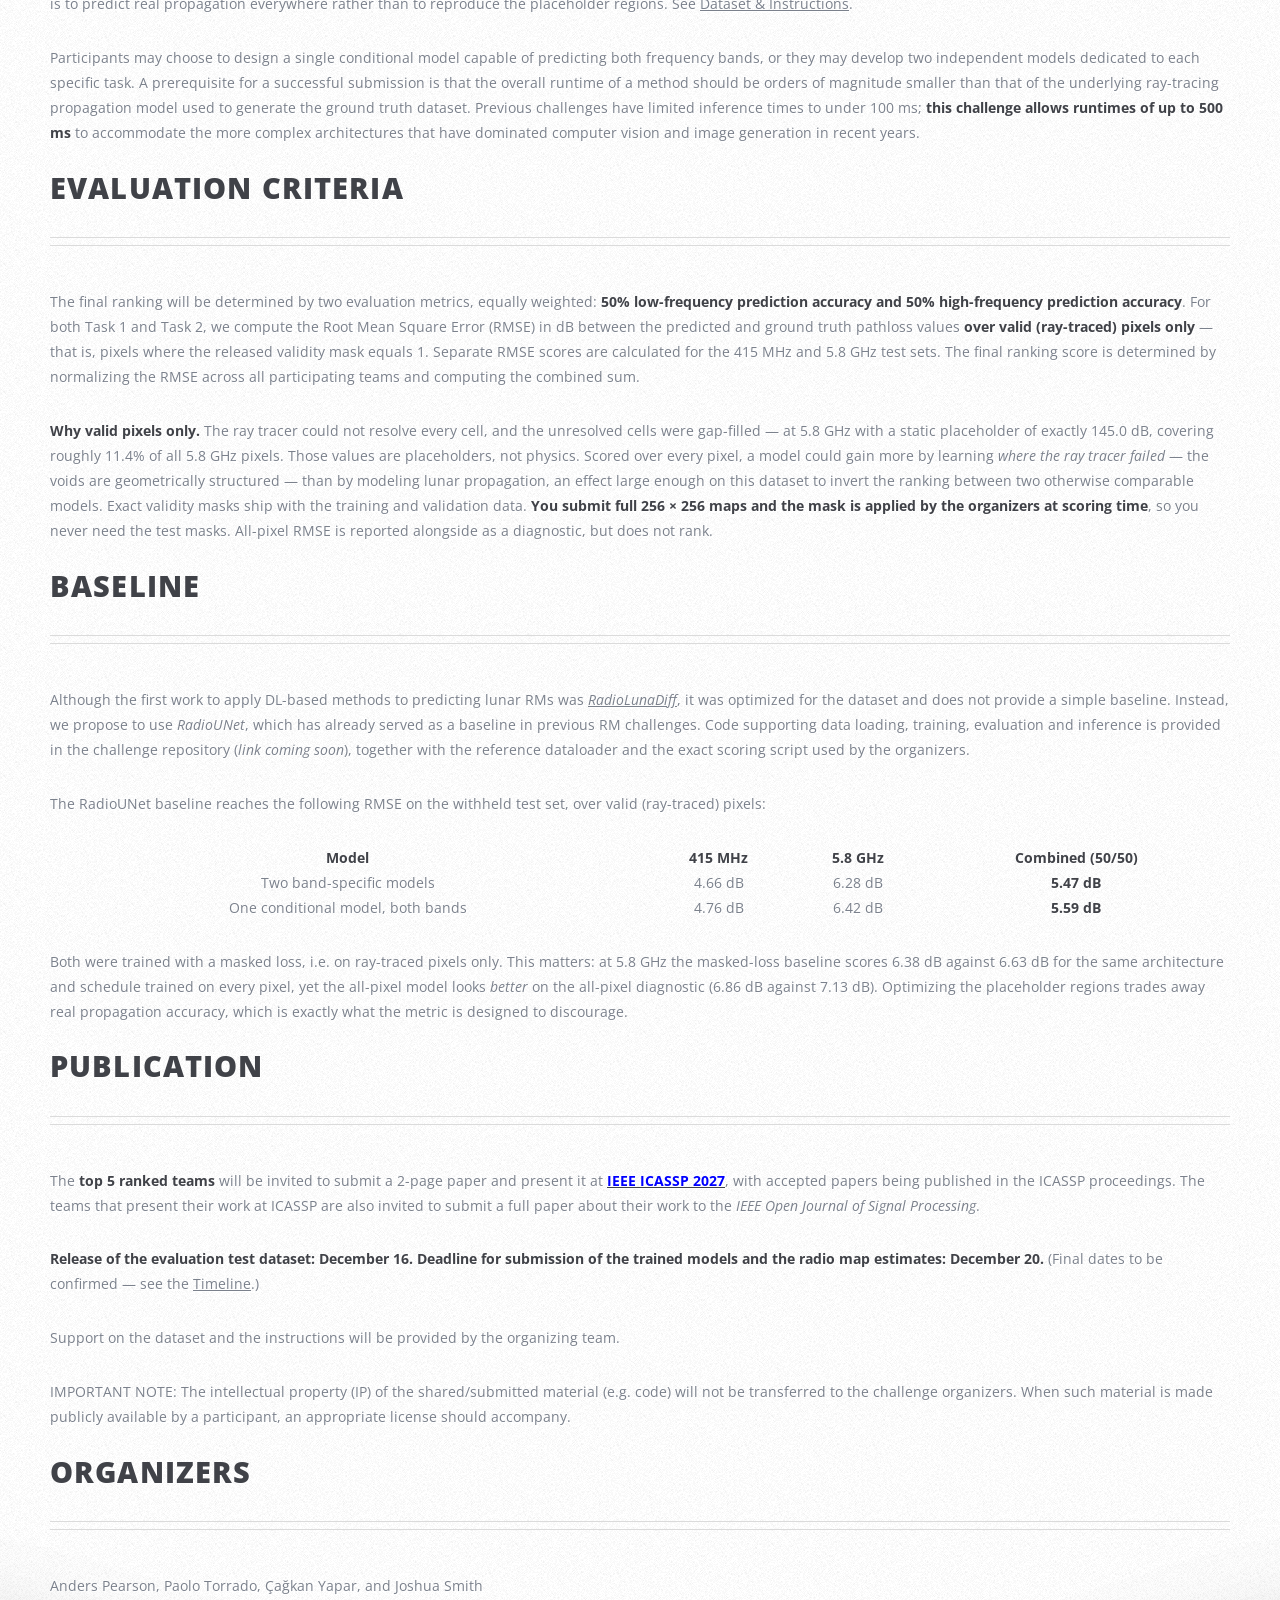
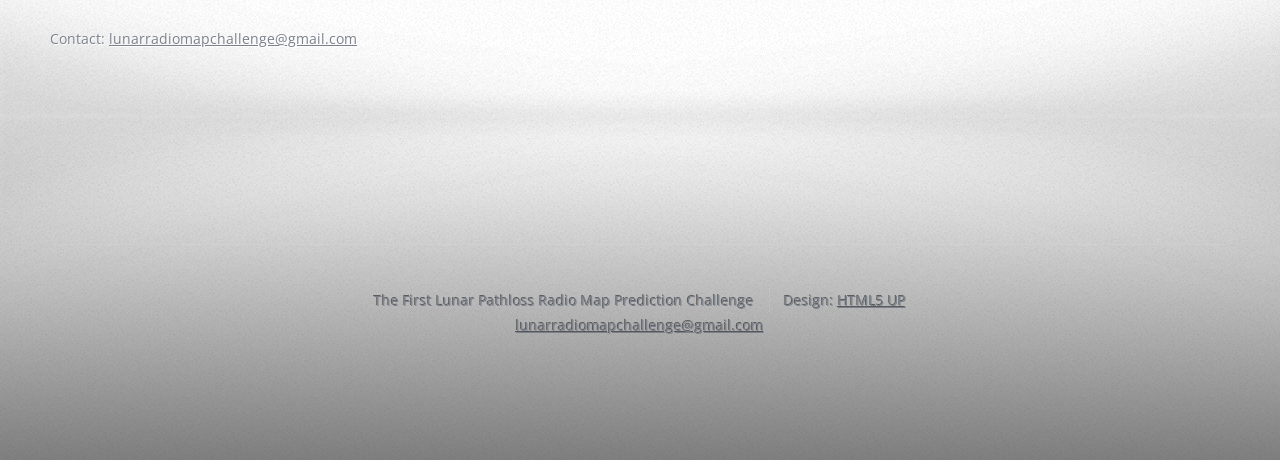
==== commit e4841840: "add discord server" ====
--- a/index.html
+++ b/index.html
@@ -64,7 +64,7 @@
 <p><strong>An IEEE ICASSP 2027 Signal Processing Grand Challenge.</strong>
 <em>The dataset links, the exact deadlines and the submission platform will be announced on this page.</em></p>
 
-<!-- <p><strong>Join our <a href="#"><font color="red">challenge Discord server</font></a> for announcements and Q&amp;A!</strong> (link coming soon)</p> -->
+<p><strong>Join our <a href="https://discord.gg/Z4v8J3wz"><font color="red">challenge Discord server</font></a> for announcements and Q&amp;A!</strong></p>
 
 											<header class="first major">
 												<h2>Call for Participation</h2>
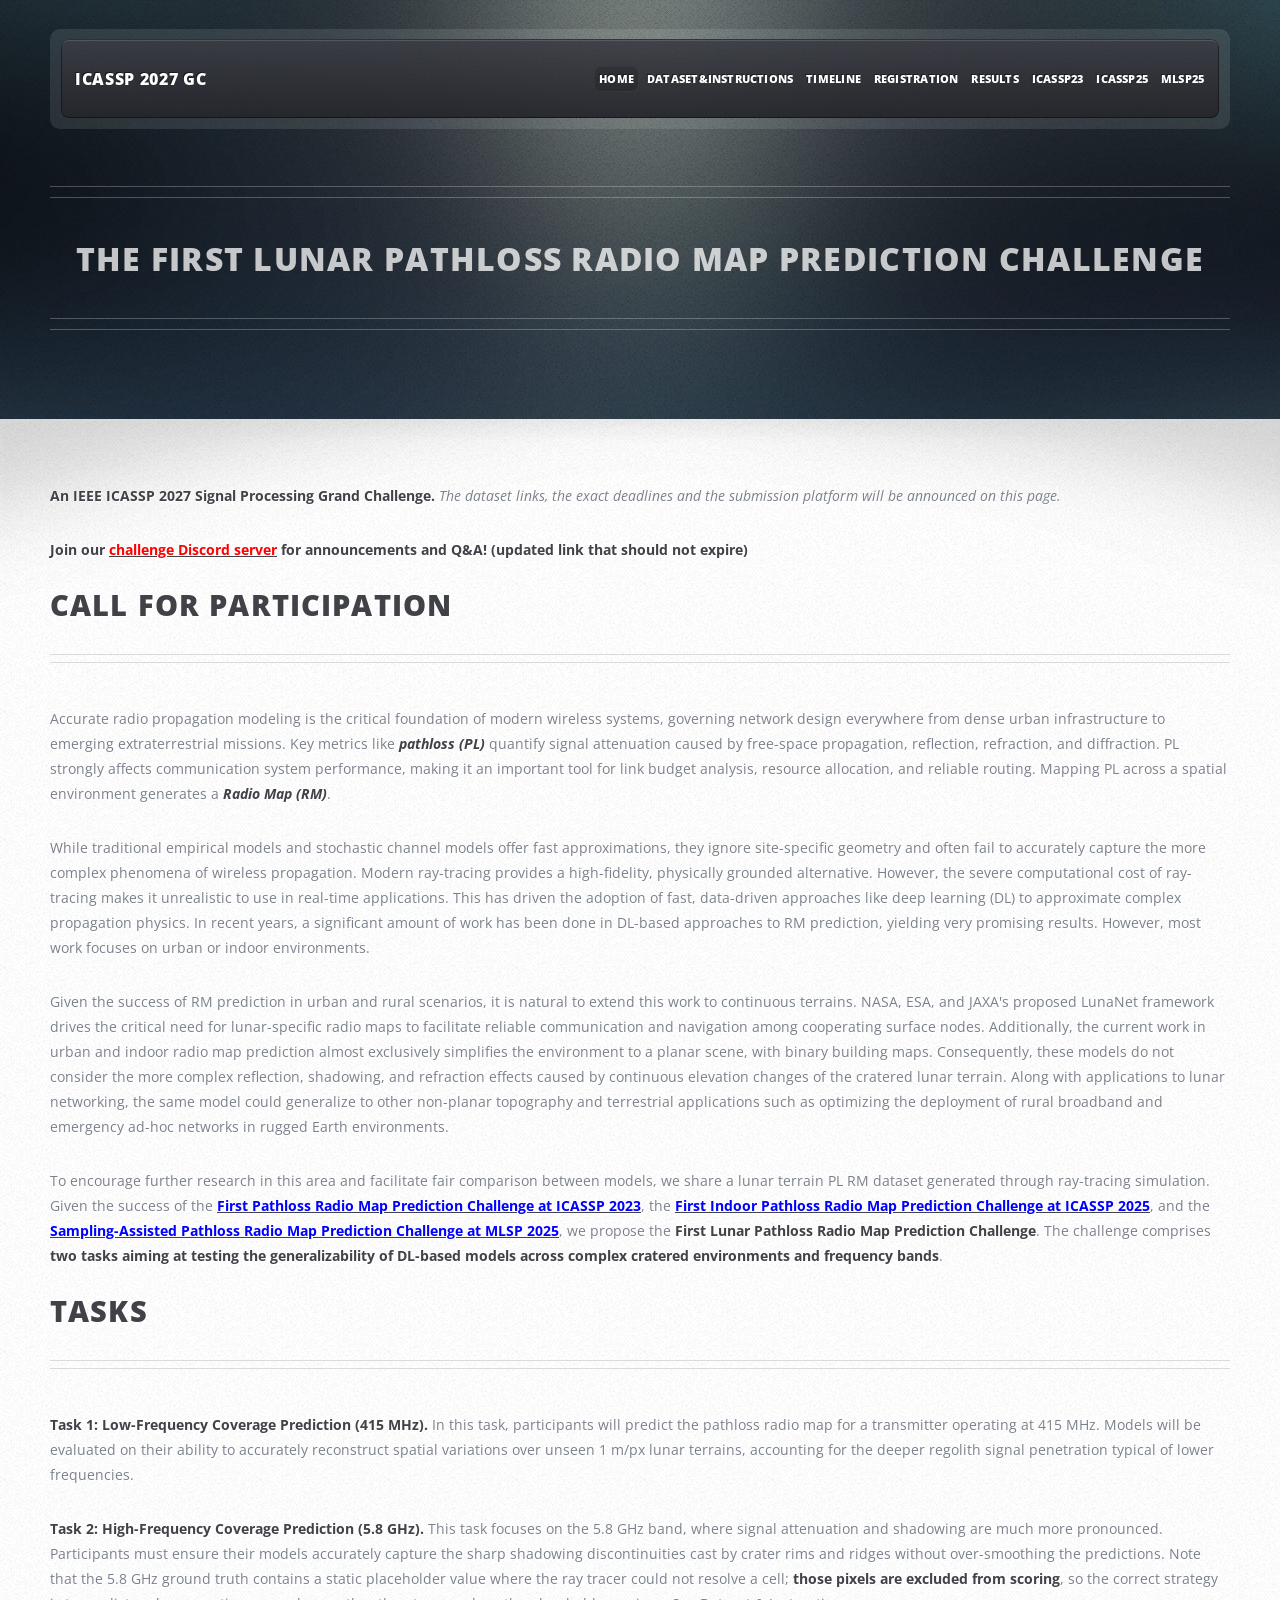
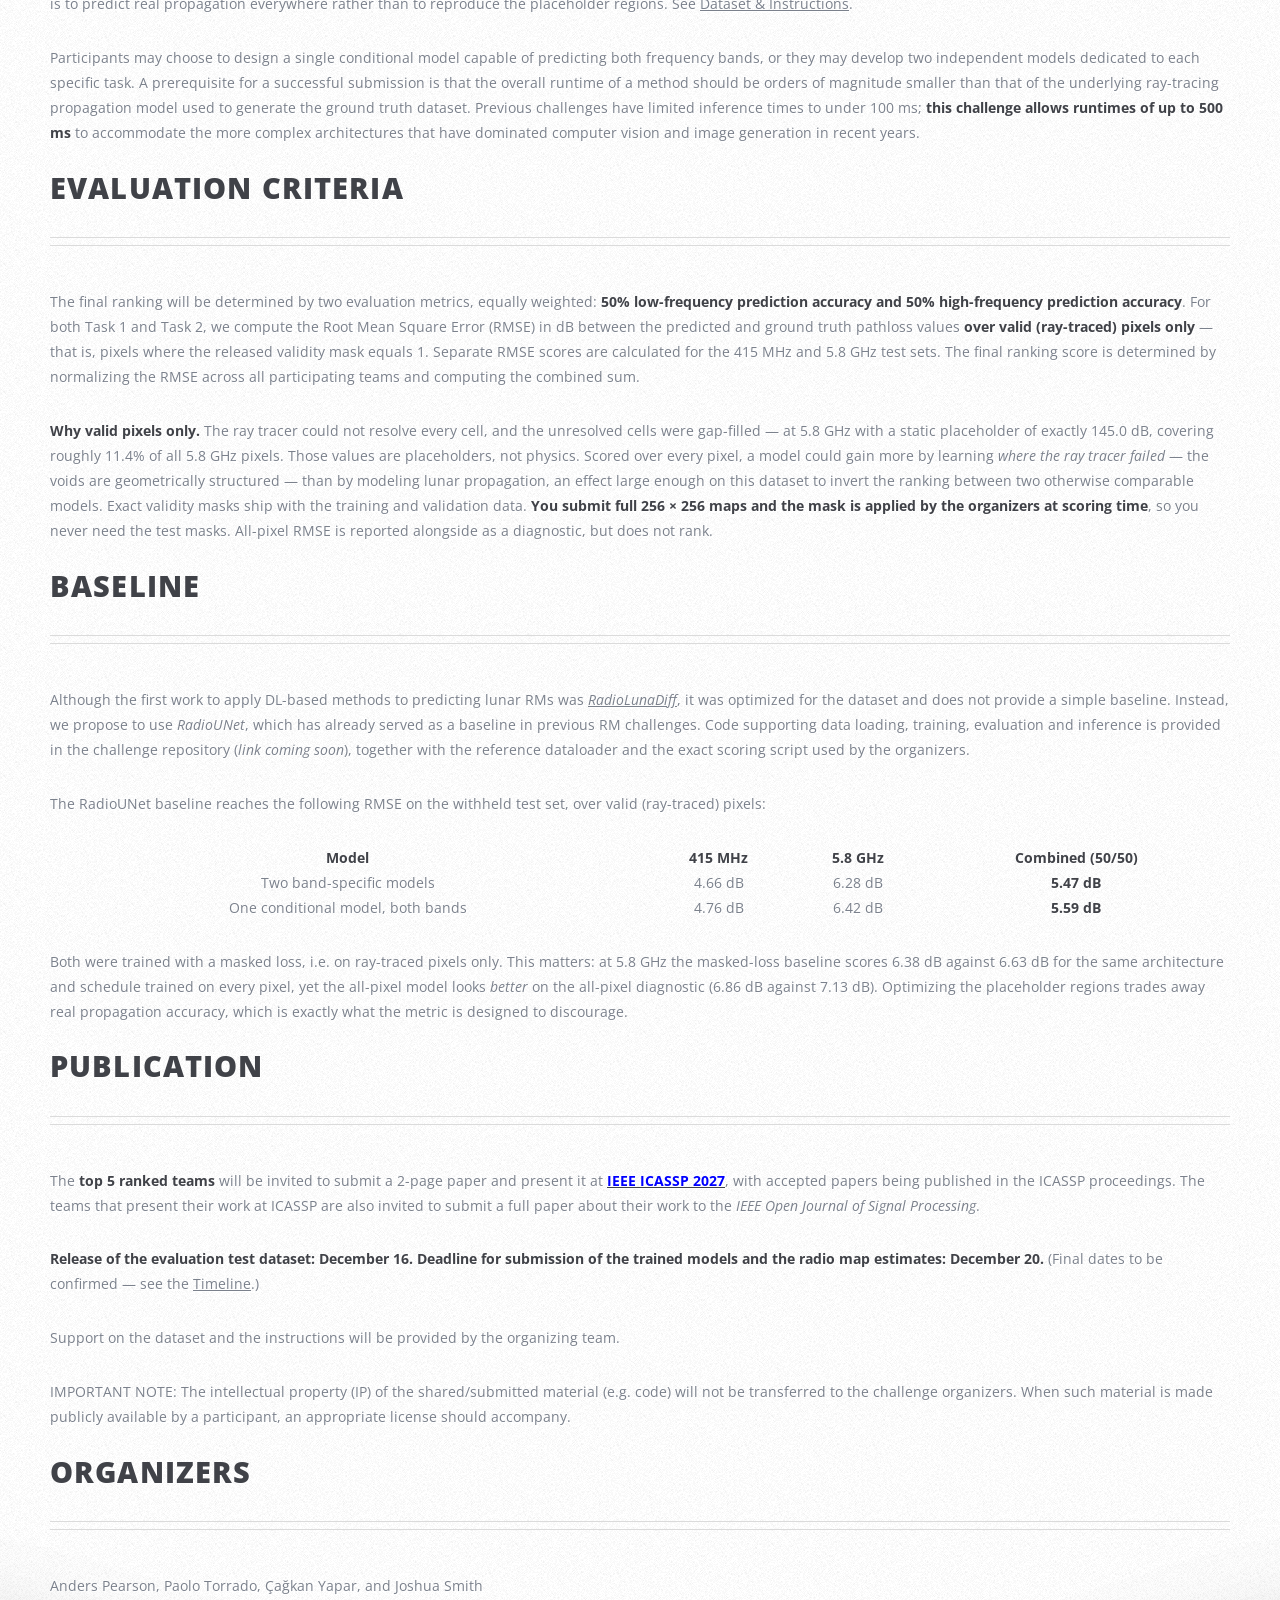
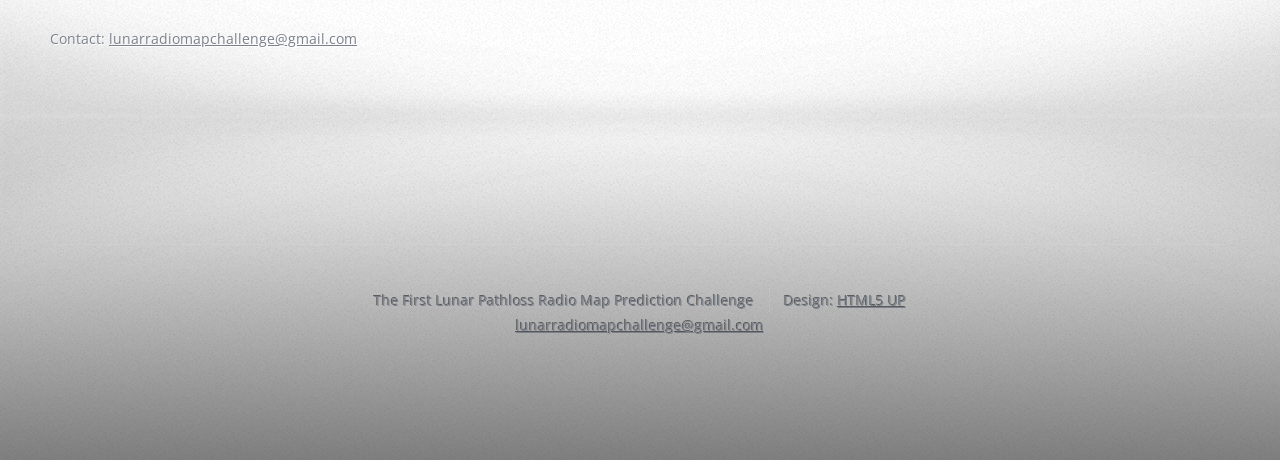
==== commit ca6d39c1: "updated discord link with new non-expiring link" ====
--- a/index.html
+++ b/index.html
@@ -64,7 +64,7 @@
 <p><strong>An IEEE ICASSP 2027 Signal Processing Grand Challenge.</strong>
 <em>The dataset links, the exact deadlines and the submission platform will be announced on this page.</em></p>
 
-<p><strong>Join our <a href="https://discord.gg/Z4v8J3wz"><font color="red">challenge Discord server</font></a> for announcements and Q&amp;A!</strong></p>
+<p><strong>Join our <a href="https://discord.gg/NRCPBUzW"><font color="red">challenge Discord server</font></a> for announcements and Q&amp;A! (updated link that should not expire)</strong></p>
 
 											<header class="first major">
 												<h2>Call for Participation</h2>
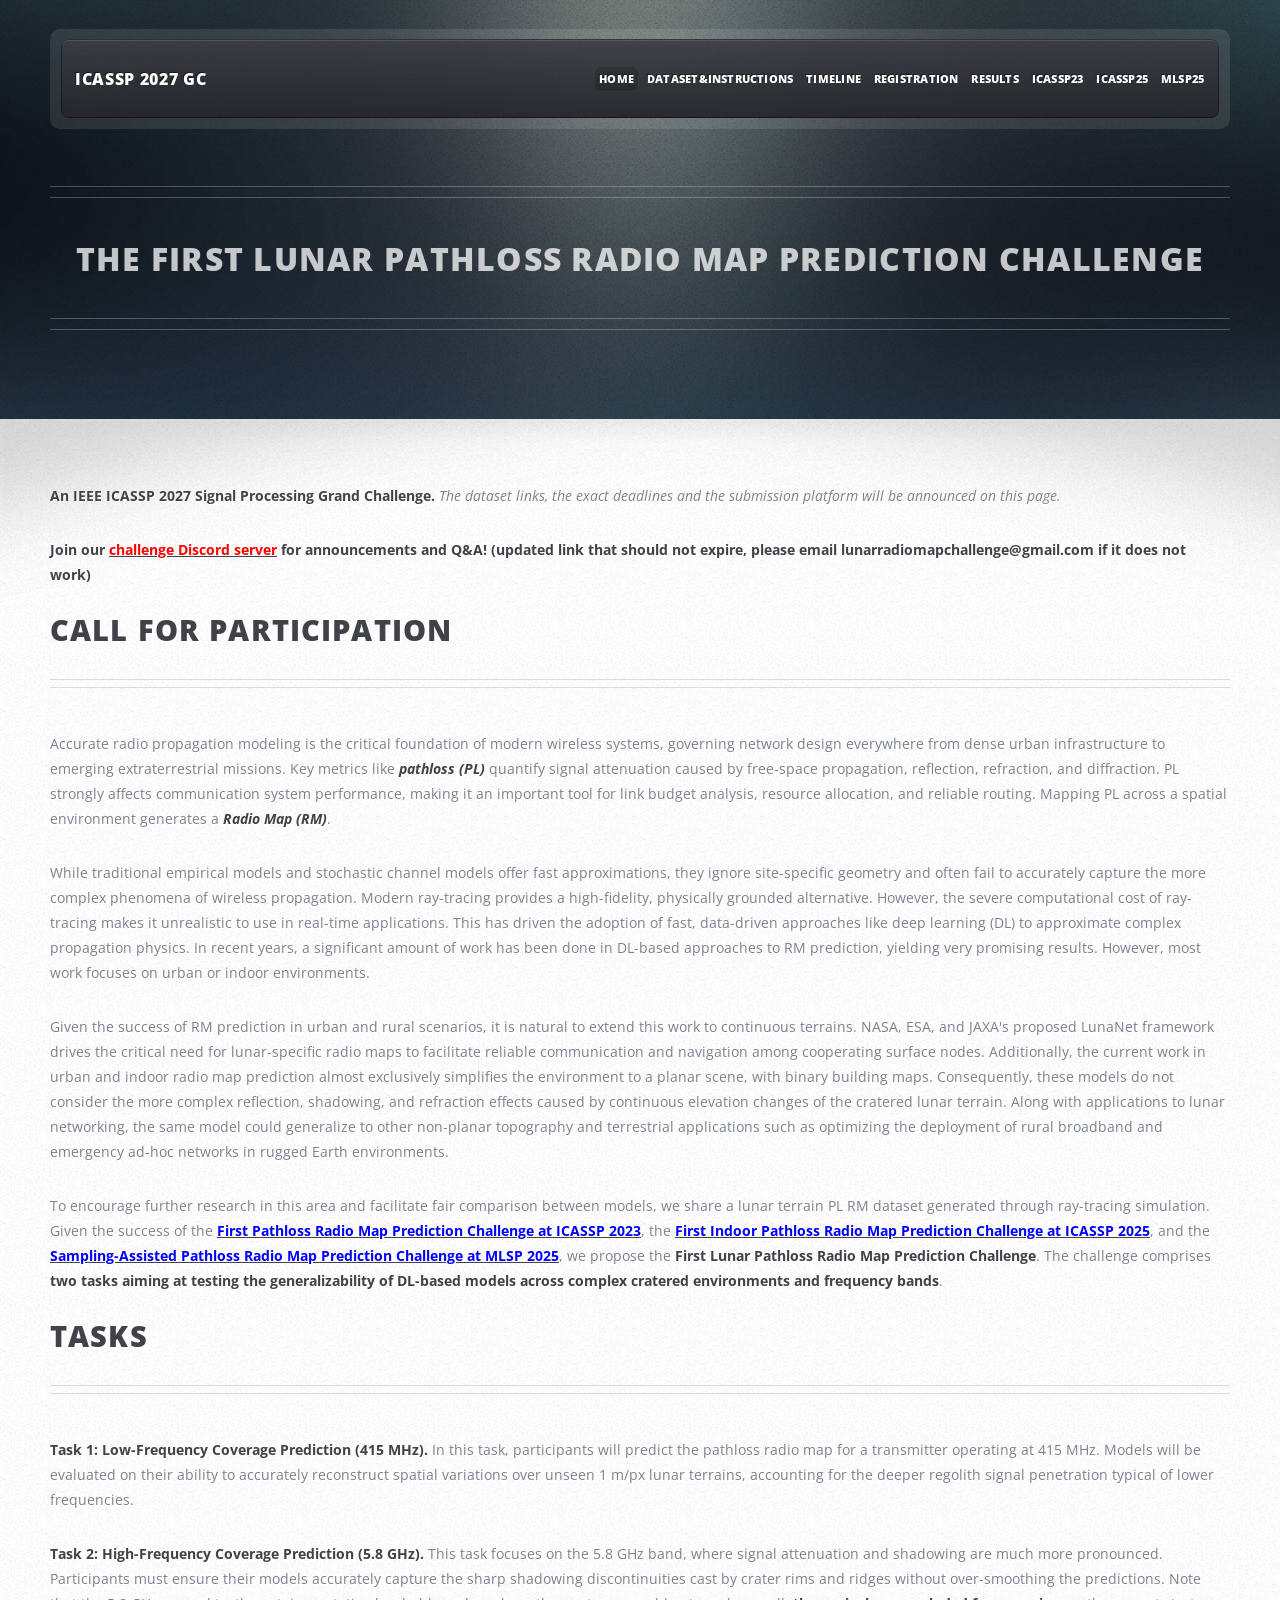
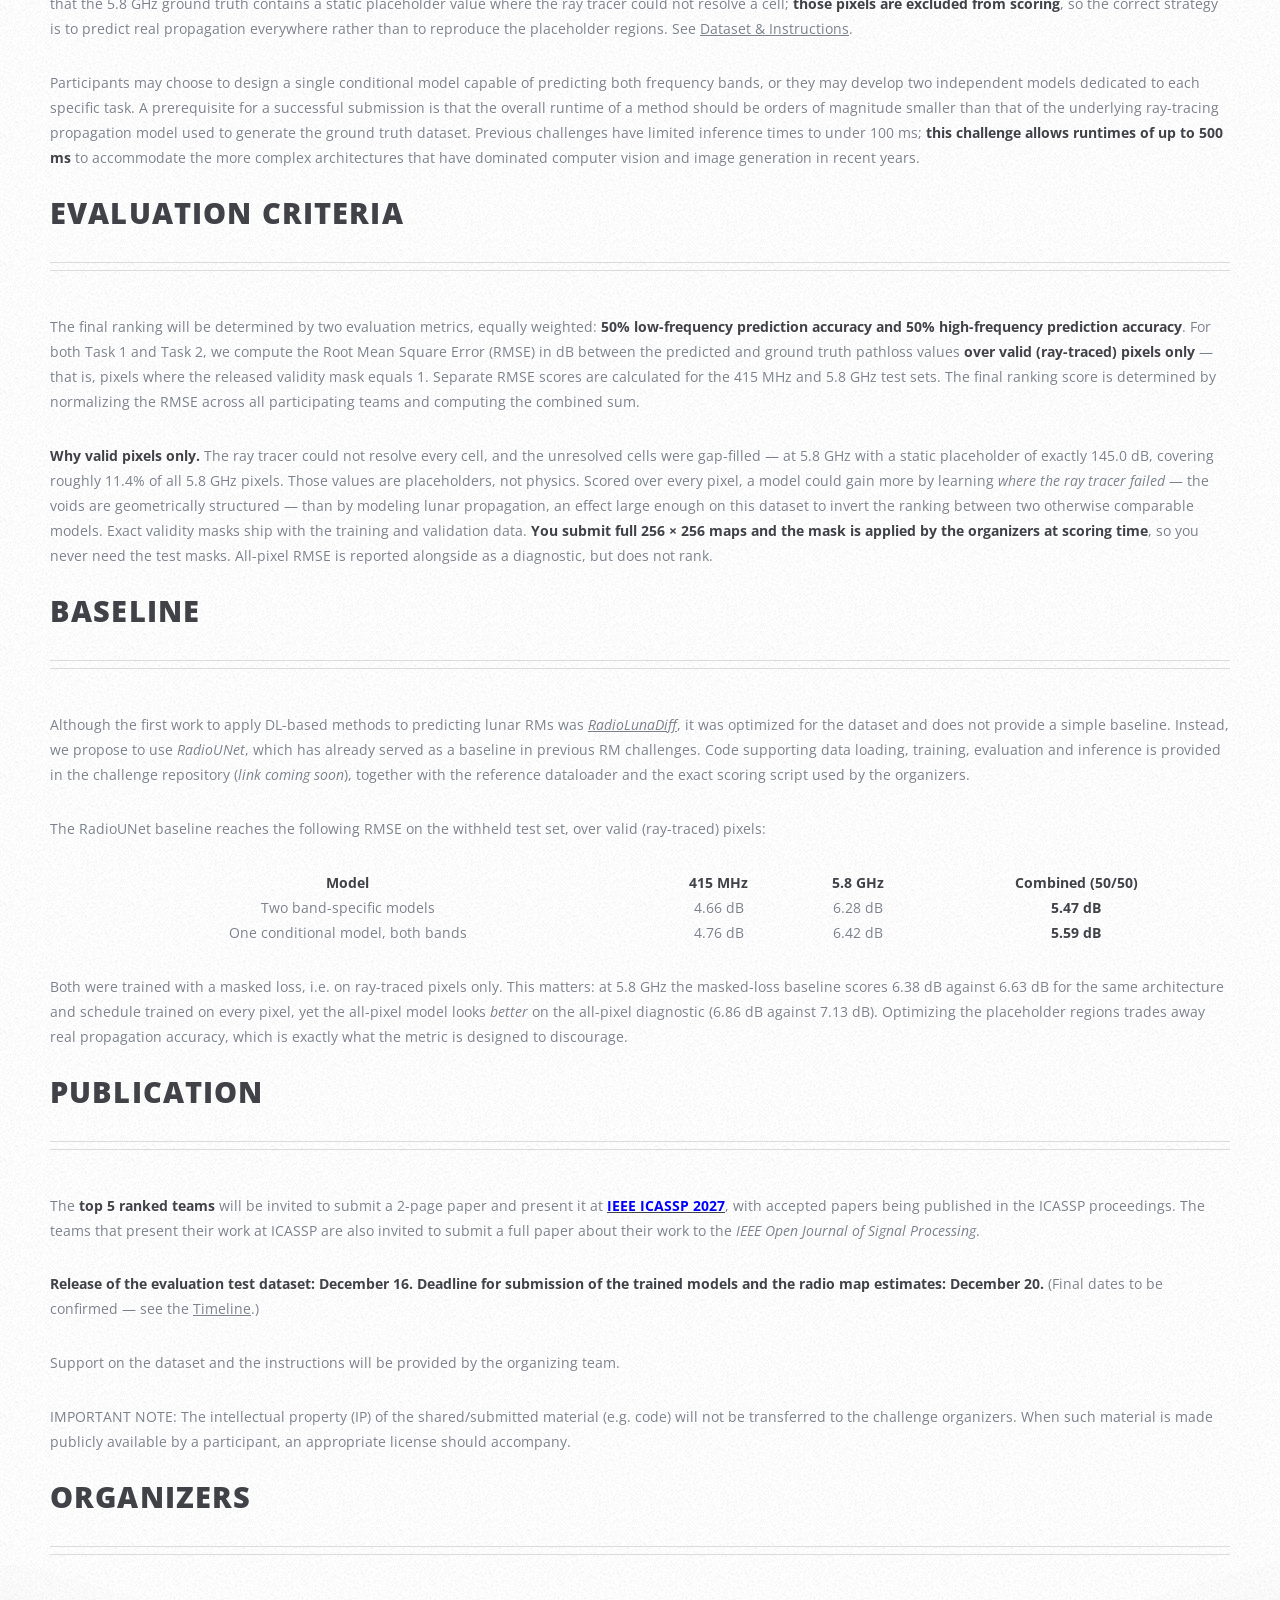
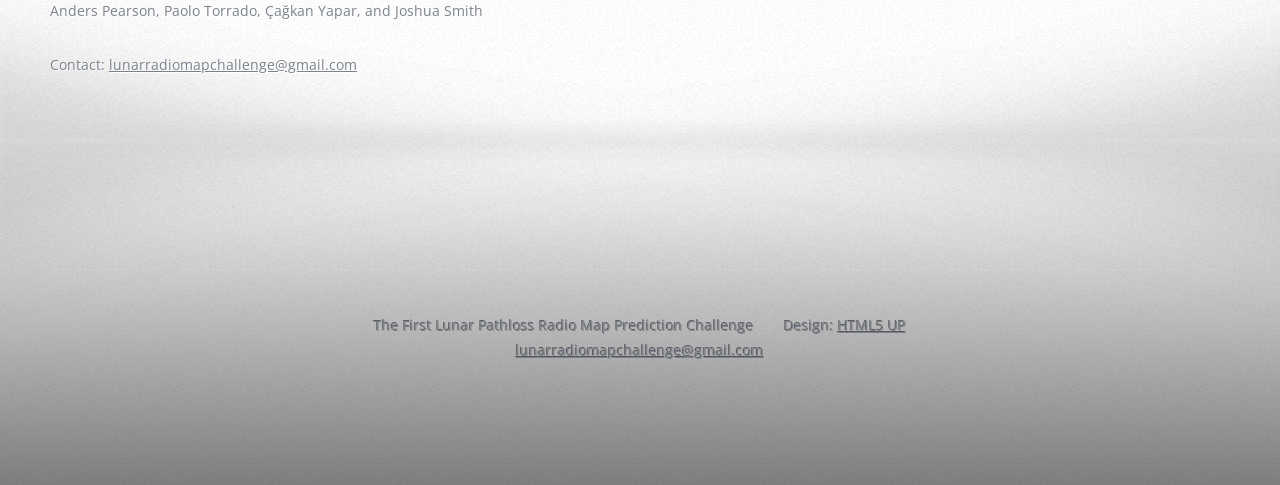
==== commit 9bb5155c: "update discord link" ====
--- a/index.html
+++ b/index.html
@@ -64,7 +64,7 @@
 <p><strong>An IEEE ICASSP 2027 Signal Processing Grand Challenge.</strong>
 <em>The dataset links, the exact deadlines and the submission platform will be announced on this page.</em></p>
 
-<p><strong>Join our <a href="https://discord.gg/NRCPBUzW"><font color="red">challenge Discord server</font></a> for announcements and Q&amp;A! (updated link that should not expire)</strong></p>
+<p><strong>Join our <a href="https://discord.gg/4pm25VFqMx"><font color="red">challenge Discord server</font></a> for announcements and Q&amp;A! (updated link that should not expire, please email lunarradiomapchallenge@gmail.com if it does not work)</strong></p>
 
 											<header class="first major">
 												<h2>Call for Participation</h2>
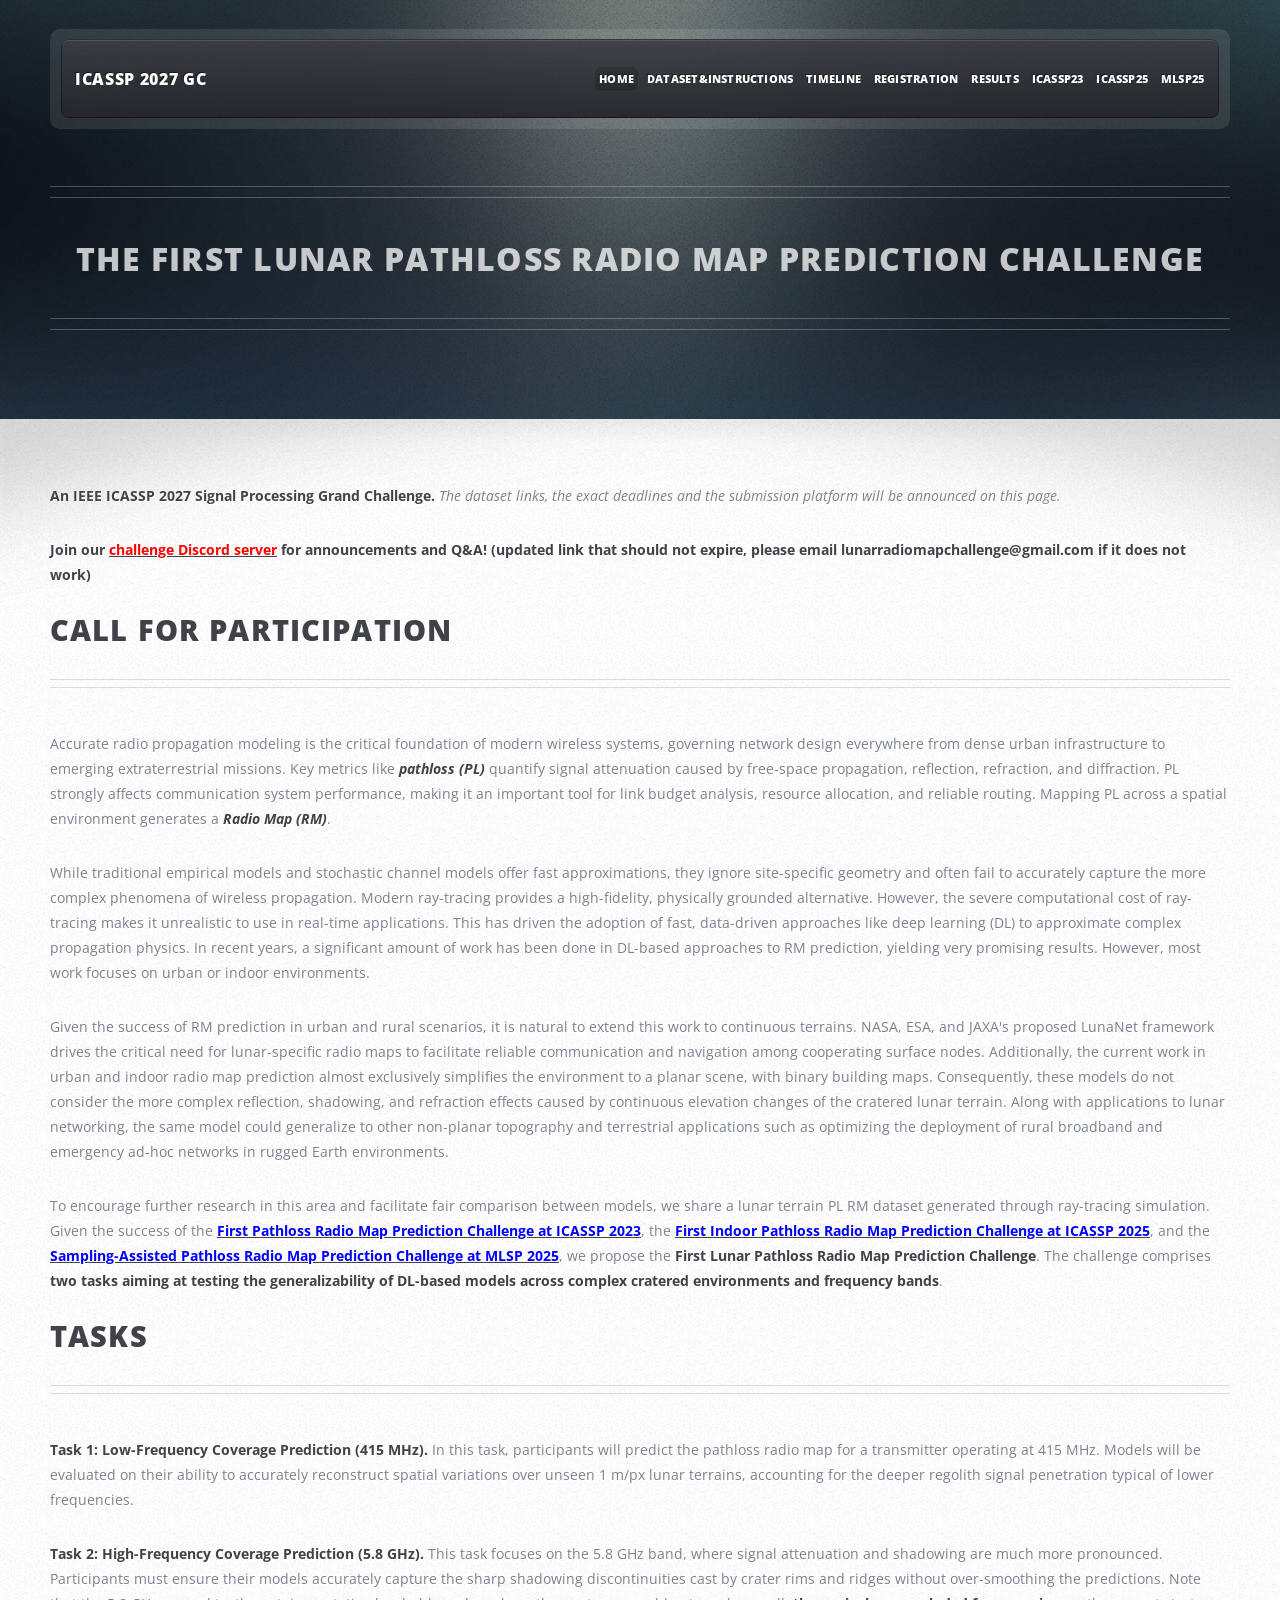
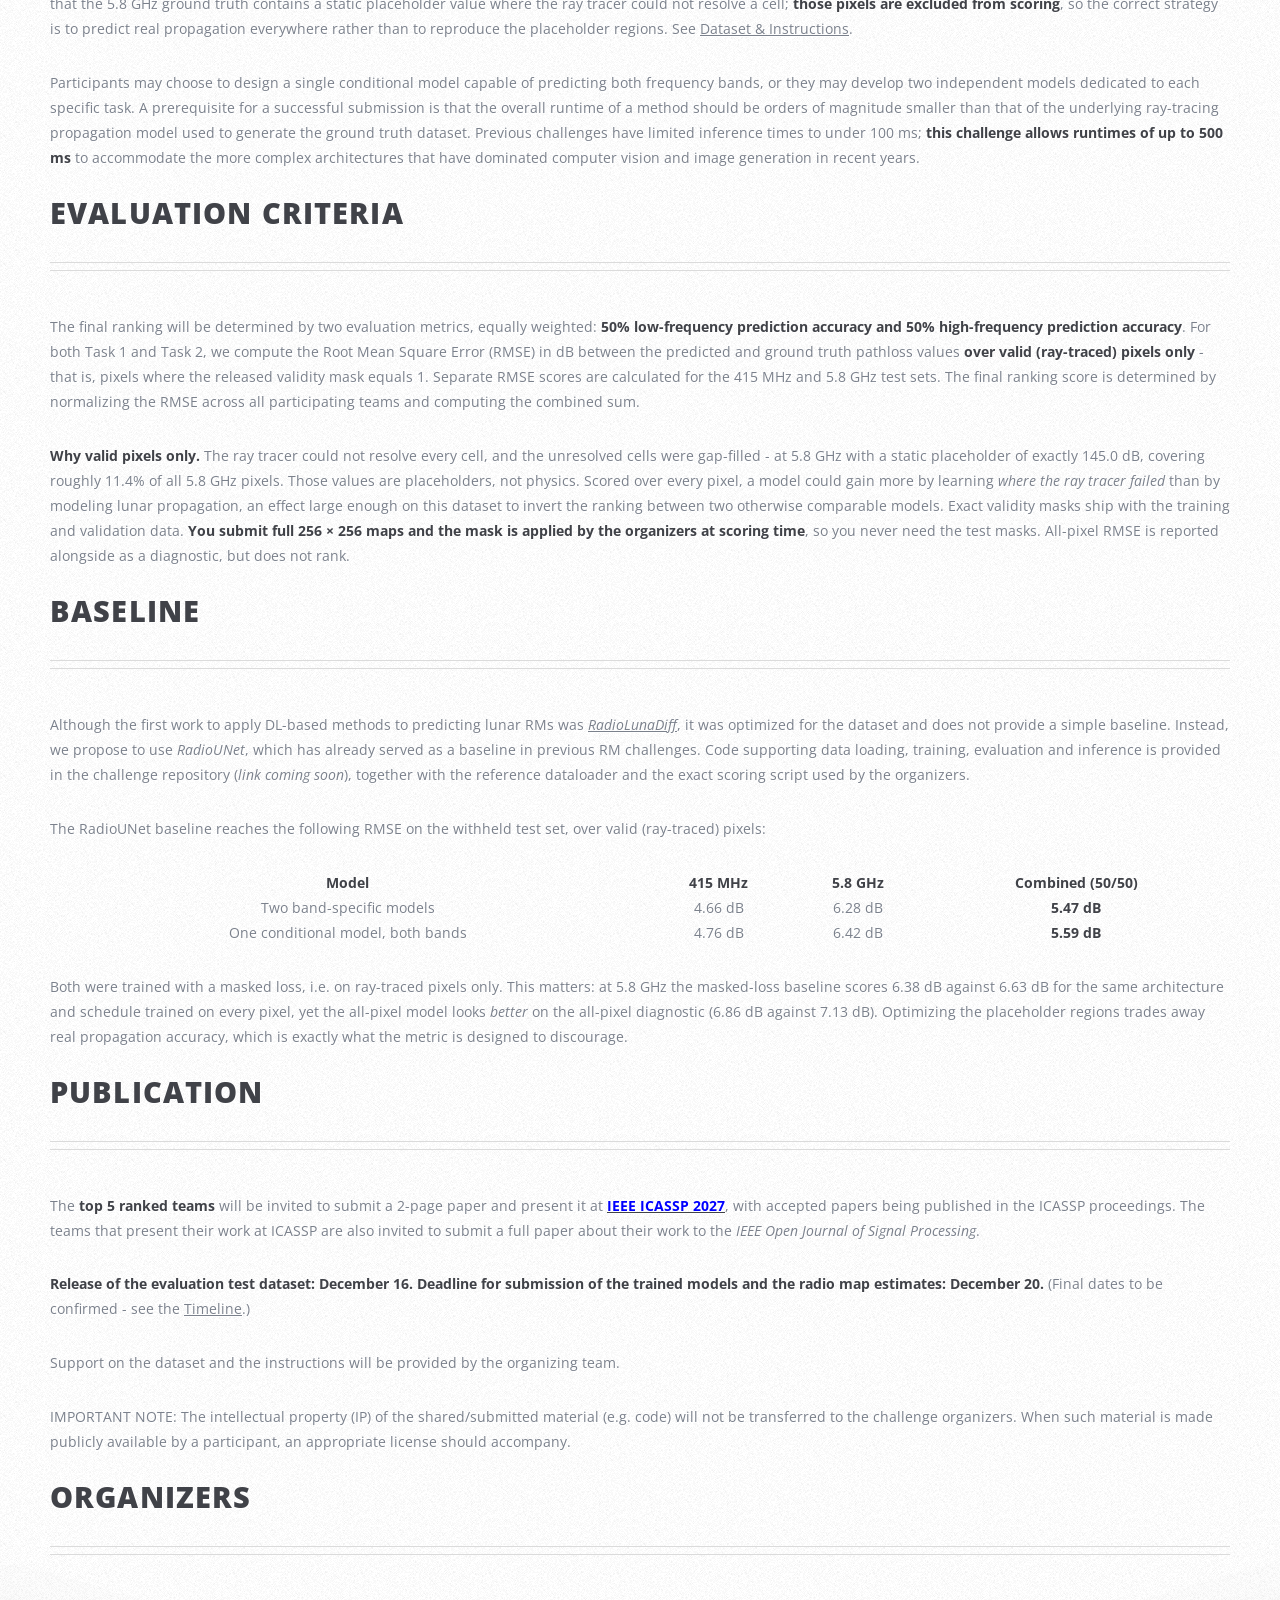
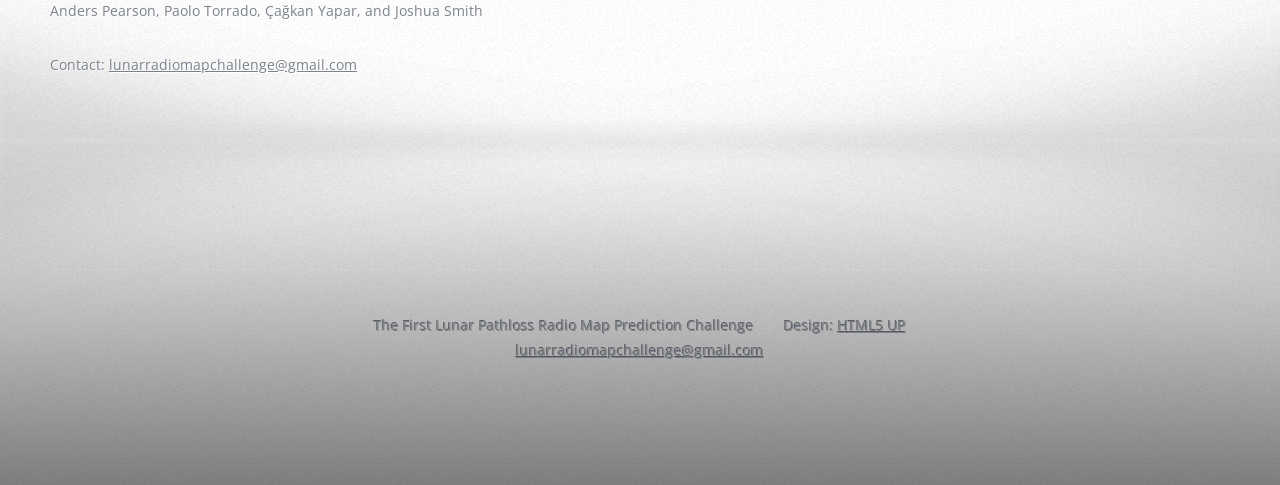
==== commit 08f80cee: "update docs" ====
--- a/index.html
+++ b/index.html
@@ -133,14 +133,14 @@
 <p>The final ranking will be determined by two evaluation metrics, equally weighted: <b>50% low-frequency prediction
 accuracy and 50% high-frequency prediction accuracy</b>. For both Task 1 and Task 2, we compute the Root Mean Square
 Error (RMSE) in dB between the predicted and ground truth pathloss values <b>over valid (ray-traced) pixels only</b>
-&mdash; that is, pixels where the released validity mask equals 1. Separate RMSE scores are calculated for the 415 MHz
+- that is, pixels where the released validity mask equals 1. Separate RMSE scores are calculated for the 415 MHz
 and 5.8 GHz test sets. The final ranking score is determined by normalizing the RMSE across all participating teams and
 computing the combined sum.</p>
 
 <p><b>Why valid pixels only.</b> The ray tracer could not resolve every cell, and the unresolved cells were gap-filled
-&mdash; at 5.8 GHz with a static placeholder of exactly 145.0 dB, covering roughly 11.4% of all 5.8 GHz pixels. Those
+- at 5.8 GHz with a static placeholder of exactly 145.0 dB, covering roughly 11.4% of all 5.8 GHz pixels. Those
 values are placeholders, not physics. Scored over every pixel, a model could gain more by learning <em>where the ray
-tracer failed</em> &mdash; the voids are geometrically structured &mdash; than by modeling lunar propagation, an effect
+tracer failed</em> than by modeling lunar propagation, an effect
 large enough on this dataset to invert the ranking between two otherwise comparable models. Exact validity masks ship
 with the training and validation data. <b>You submit full 256 &times; 256 maps and the mask is applied by the organizers
 at scoring time</b>, so you never need the test masks. All-pixel RMSE is reported alongside as a diagnostic, but does
@@ -195,7 +195,7 @@
 to the <em>IEEE Open Journal of Signal Processing</em>.</p>
 
 <p><b>Release of the evaluation test dataset: December 16. Deadline for submission of the trained models and the radio map
-estimates: December 20.</b> (Final dates to be confirmed &mdash; see the
+estimates: December 20.</b> (Final dates to be confirmed - see the
 <a href="timeline.html">Timeline</a>.)</p>
 
                                             <p>
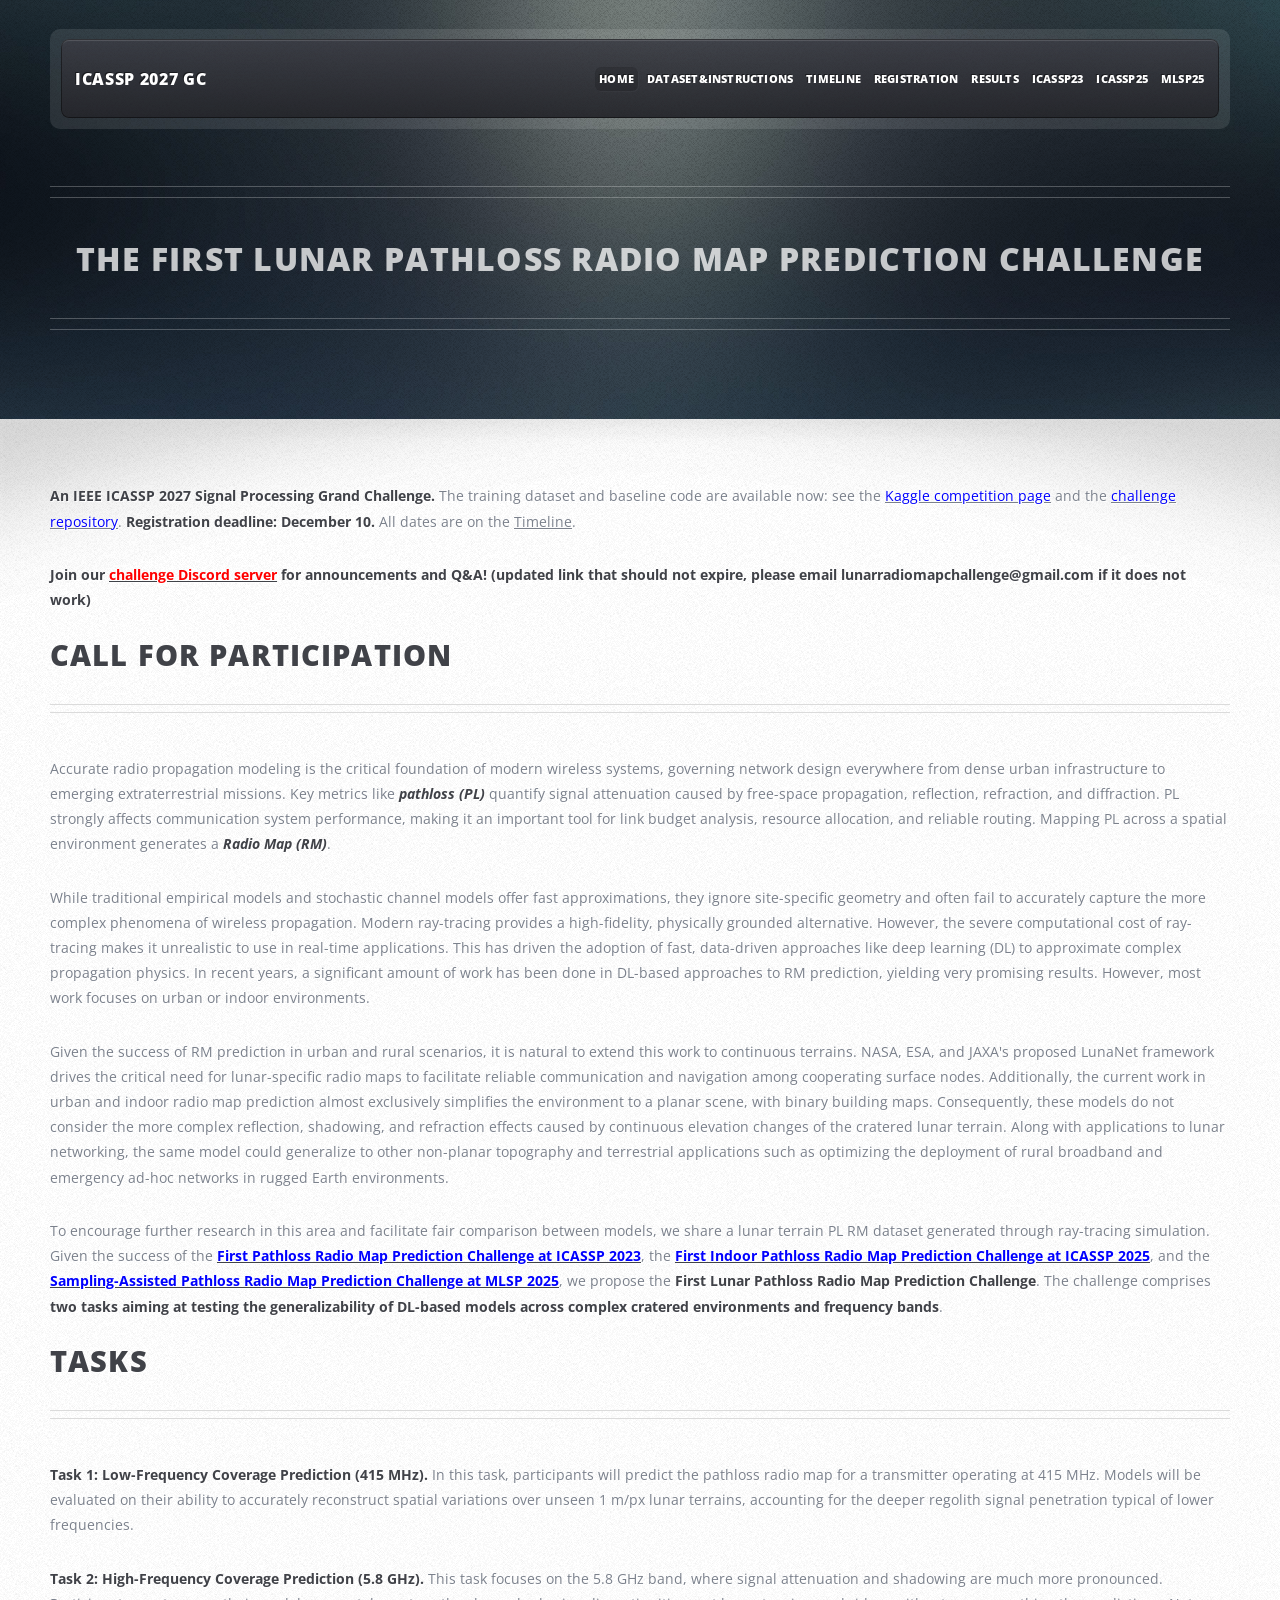
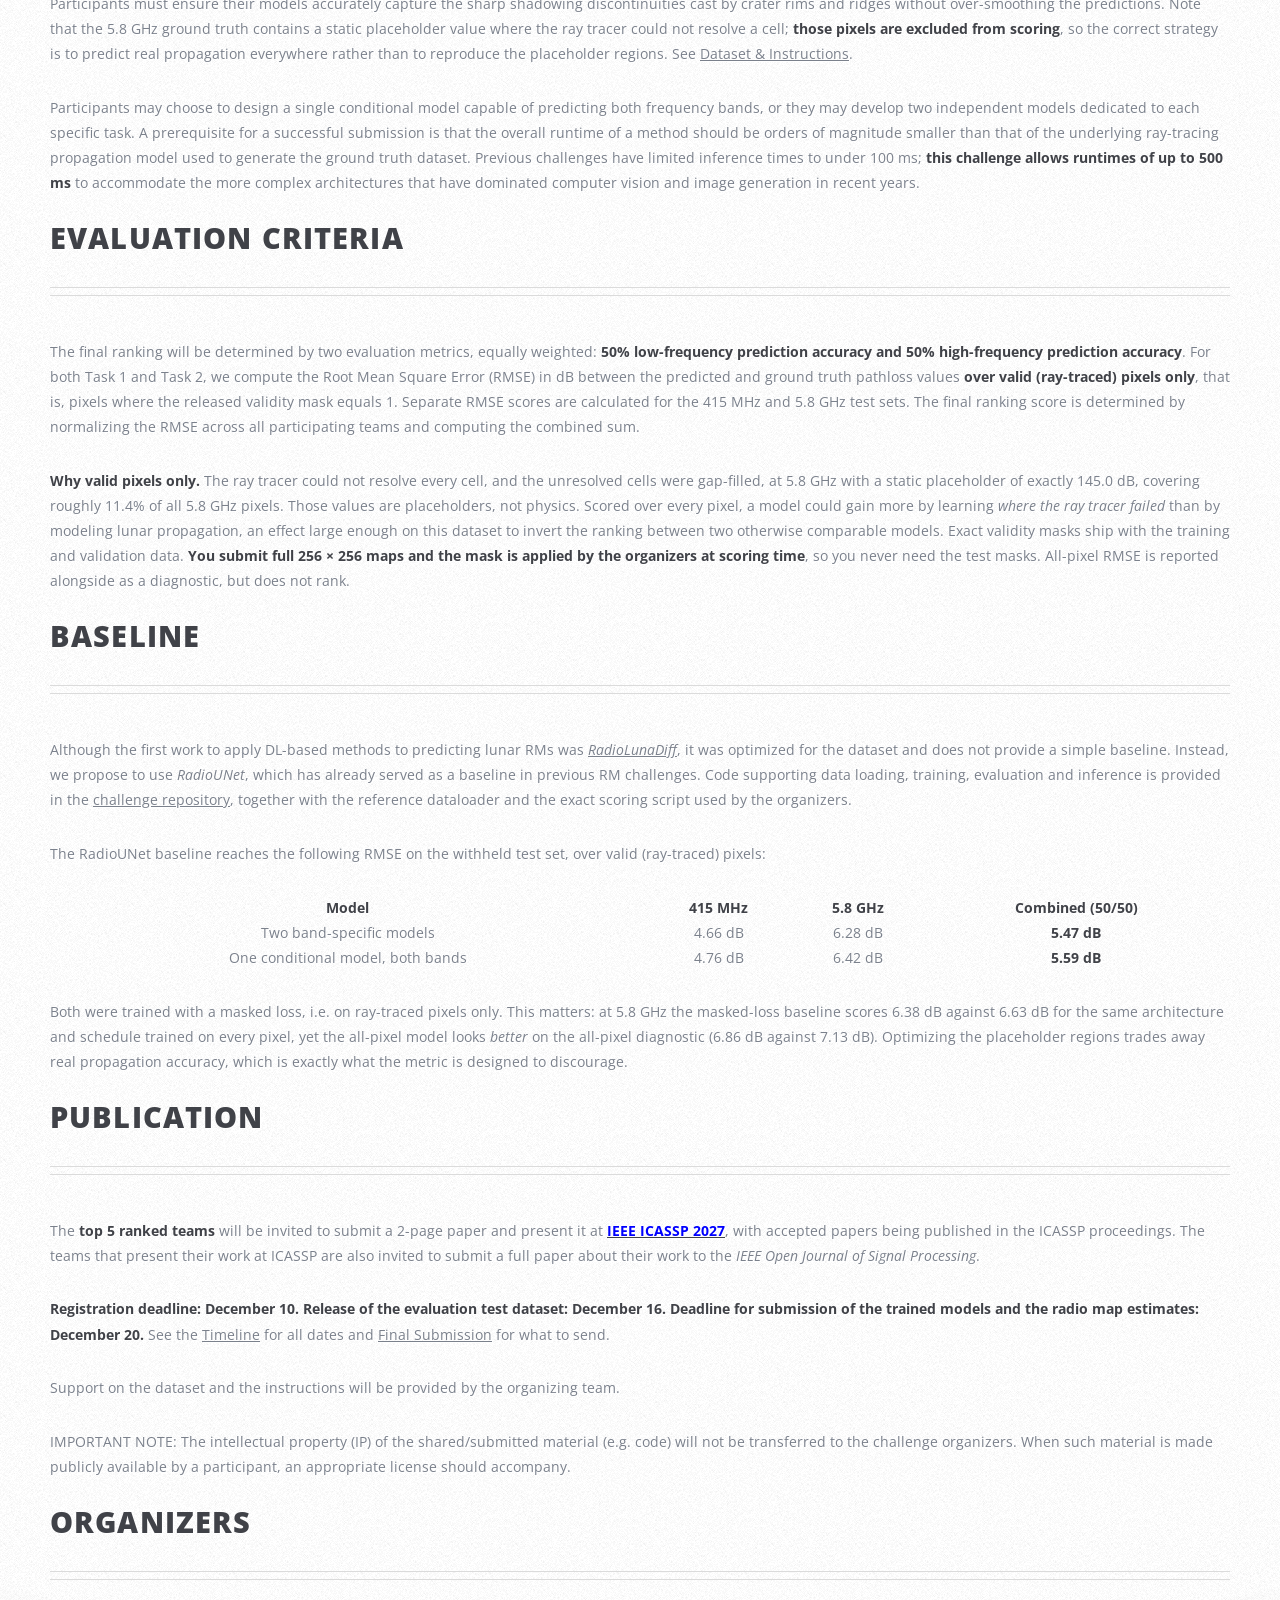
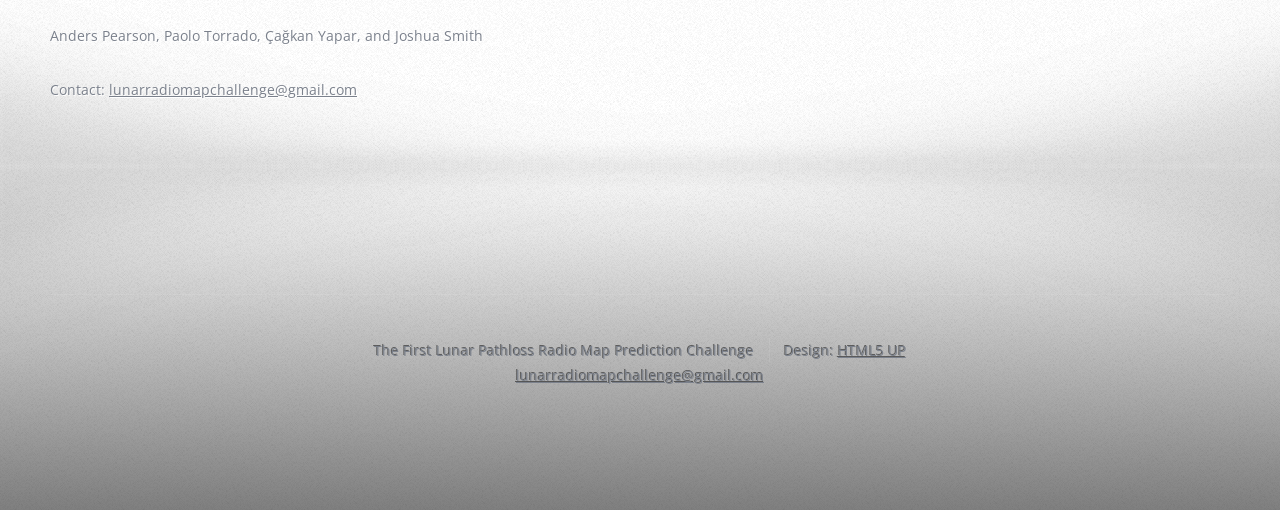
==== commit d7a20607: "update docs" ====
--- a/index.html
+++ b/index.html
@@ -62,7 +62,10 @@
 										<article>
 
 <p><strong>An IEEE ICASSP 2027 Signal Processing Grand Challenge.</strong>
-<em>The dataset links, the exact deadlines and the submission platform will be announced on this page.</em></p>
+The training dataset and baseline code are available now: see the
+<a href="https://www.kaggle.com/t/1e9cf1fa5c774010a6922e98abb60449"><font color="blue">Kaggle competition page</font></a> and the
+<a href="https://github.com/anderspearson206/lunar-radiomap-challenge"><font color="blue">challenge repository</font></a>.
+<b>Registration deadline: December 10.</b> All dates are on the <a href="timeline.html">Timeline</a>.</p>
 
 <p><strong>Join our <a href="https://discord.gg/4pm25VFqMx"><font color="red">challenge Discord server</font></a> for announcements and Q&amp;A! (updated link that should not expire, please email lunarradiomapchallenge@gmail.com if it does not work)</strong></p>
 
@@ -132,13 +135,13 @@
 
 <p>The final ranking will be determined by two evaluation metrics, equally weighted: <b>50% low-frequency prediction
 accuracy and 50% high-frequency prediction accuracy</b>. For both Task 1 and Task 2, we compute the Root Mean Square
-Error (RMSE) in dB between the predicted and ground truth pathloss values <b>over valid (ray-traced) pixels only</b>
-- that is, pixels where the released validity mask equals 1. Separate RMSE scores are calculated for the 415 MHz
+Error (RMSE) in dB between the predicted and ground truth pathloss values <b>over valid (ray-traced) pixels only</b>,
+that is, pixels where the released validity mask equals 1. Separate RMSE scores are calculated for the 415 MHz
 and 5.8 GHz test sets. The final ranking score is determined by normalizing the RMSE across all participating teams and
 computing the combined sum.</p>
 
-<p><b>Why valid pixels only.</b> The ray tracer could not resolve every cell, and the unresolved cells were gap-filled
-- at 5.8 GHz with a static placeholder of exactly 145.0 dB, covering roughly 11.4% of all 5.8 GHz pixels. Those
+<p><b>Why valid pixels only.</b> The ray tracer could not resolve every cell, and the unresolved cells were gap-filled,
+at 5.8 GHz with a static placeholder of exactly 145.0 dB, covering roughly 11.4% of all 5.8 GHz pixels. Those
 values are placeholders, not physics. Scored over every pixel, a model could gain more by learning <em>where the ray
 tracer failed</em> than by modeling lunar propagation, an effect
 large enough on this dataset to invert the ranking between two otherwise comparable models. Exact validity masks ship
@@ -154,7 +157,7 @@
 <a href="https://radiolunadiff.github.io/"><em>RadioLunaDiff</em></a>, it was optimized for
 the dataset and does not provide a simple baseline. Instead, we propose to use <em>RadioUNet</em>, which has already served as
 a baseline in previous RM challenges. Code supporting data loading, training, evaluation and inference is provided in the
-challenge repository (<em>link coming soon</em>), together with the reference dataloader and the exact scoring script used
+<a href="https://github.com/anderspearson206/lunar-radiomap-challenge">challenge repository</a>, together with the reference dataloader and the exact scoring script used
 by the organizers.</p>
 
 <p>The RadioUNet baseline reaches the following RMSE on the withheld test set, over valid (ray-traced) pixels:</p>
@@ -194,9 +197,9 @@
 ICASSP proceedings. The teams that present their work at ICASSP are also invited to submit a full paper about their work
 to the <em>IEEE Open Journal of Signal Processing</em>.</p>
 
-<p><b>Release of the evaluation test dataset: December 16. Deadline for submission of the trained models and the radio map
-estimates: December 20.</b> (Final dates to be confirmed - see the
-<a href="timeline.html">Timeline</a>.)</p>
+<p><b>Registration deadline: December 10. Release of the evaluation test dataset: December 16. Deadline for submission of
+the trained models and the radio map estimates: December 20.</b> See the <a href="timeline.html">Timeline</a> for all
+dates and <a href="dataset.html#submission">Final Submission</a> for what to send.</p>
 
                                             <p>
                                             Support on the dataset and the instructions will be provided by the organizing team.</p>
